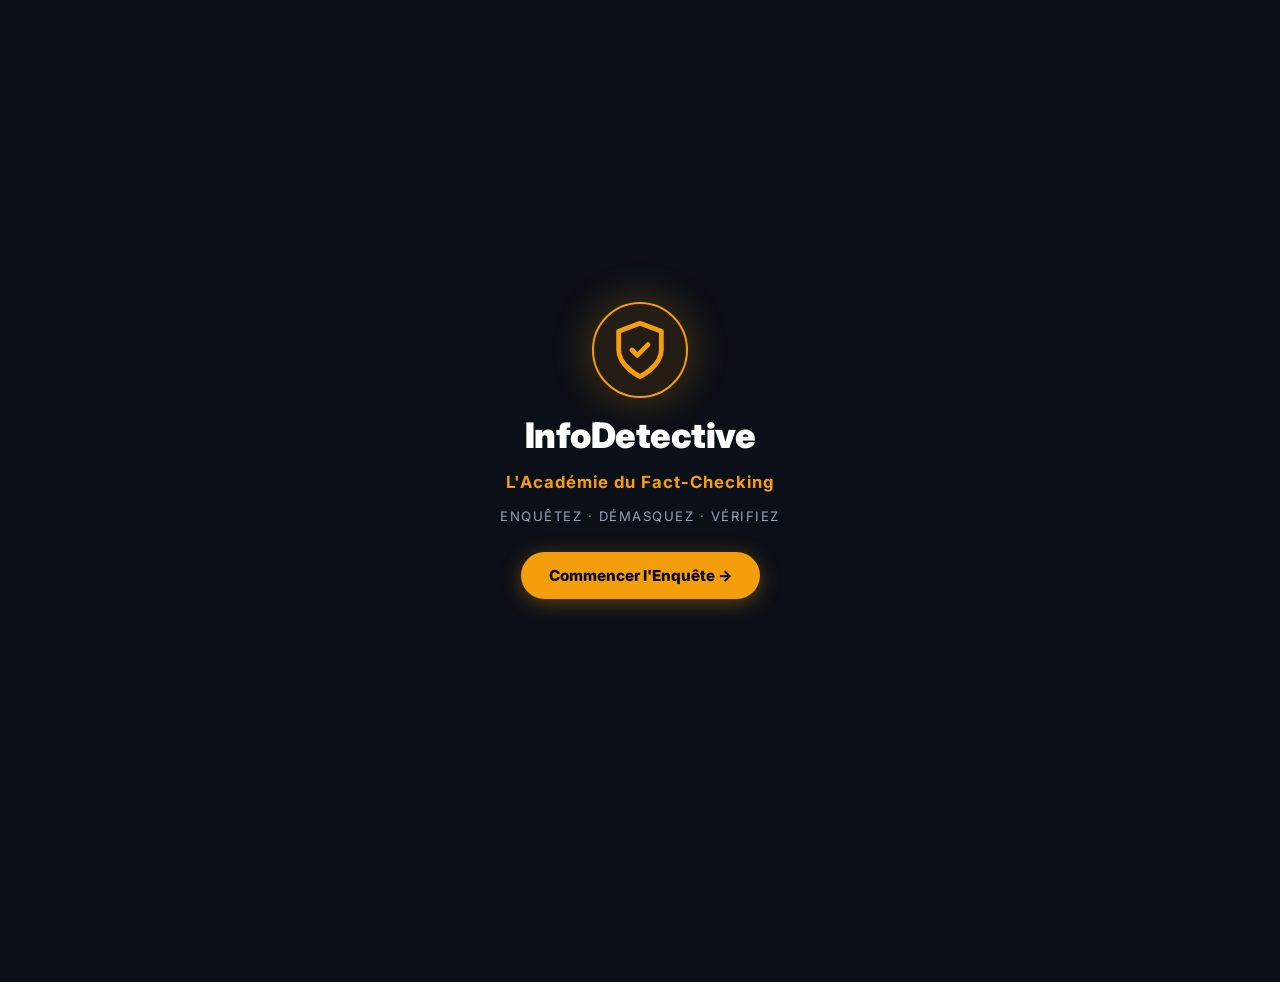
==== app/static/index.html @ 5a54a262 "Add interactive evidence attachment card in witness chat bubble with high-res fullscreen lightbox in" ====
<!DOCTYPE html>
<html lang="fr">
<head>
    <meta charset="UTF-8">
    <meta name="viewport" content="width=device-width, initial-scale=1.0, maximum-scale=1.0, user-scalable=no">
    <title>InfoDetective — Dix enquêtes sur la désinformation</title>
    <meta name="description" content="Un jeu d'enquête pour apprendre à démasquer la désinformation.">
    <link rel="preconnect" href="https://fonts.googleapis.com">
    <link rel="preconnect" href="https://fonts.gstatic.com" crossorigin>
    <link href="https://fonts.googleapis.com/css2?family=Inter:wght@300;400;500;600;700;800&display=swap" rel="stylesheet">
    <link rel="stylesheet" href="css/style.css?v=20260815_v15">
    <meta name="theme-color" content="#0B0F17">
</head>
<body>
<!-- SPLASH SCREEN INTRO ANIMATION -->
<div id="splash-screen" class="splash-screen-overlay">
    <div class="splash-content">
        <div class="splash-badge-glow">
            <svg xmlns="http://www.w3.org/2000/svg" width="64" height="64" viewBox="0 0 24 24" fill="none" stroke="#F59E0B" stroke-width="1.8" stroke-linecap="round" stroke-linejoin="round" class="splash-badge-icon"><path d="M12 22s8-4 8-10V5l-8-3-8 3v7c0 6 8 10 8 10z"></path><path d="m9 12 2 2 4-4"></path></svg>
        </div>
        <h1 class="splash-title">InfoDetective</h1>
        <p class="splash-subtitle">L'Académie du Fact-Checking</p>
        <div class="splash-tagline">Enquêtez · Démasquez · Vérifiez</div>
        <button id="btn-skip-splash" class="splash-start-btn">Commencer l'Enquête →</button>
    </div>
</div>

<div id="app">

    <!-- GLOBAL HEADER -->
    <header class="app-header" id="main-header">
        <div class="header-inner-container">
            <div class="header-brand" id="brand-home-link">
                <span class="shield-icon">
                    <svg xmlns="http://www.w3.org/2000/svg" width="22" height="22" viewBox="0 0 24 24" fill="none" stroke="#E8A33D" stroke-width="2" stroke-linecap="round" stroke-linejoin="round"><path d="M12 22s8-4 8-10V5l-8-3-8 3v7c0 6 8 10 8 10z"></path><path d="m9 12 2 2 4-4"></path></svg>
                </span>
                <span class="brand-title">InfoDetective</span>
            </div>

            <!-- DESKTOP TOP NAVIGATION TABS -->
            <nav class="desktop-header-nav" id="desktop-nav">
                <button class="desktop-nav-link active" data-tab="home" id="desk-nav-home">
                    <svg xmlns="http://www.w3.org/2000/svg" width="18" height="18" viewBox="0 0 24 24" fill="none" stroke="currentColor" stroke-width="2" stroke-linecap="round" stroke-linejoin="round"><circle cx="11" cy="11" r="8"></circle><line x1="21" y1="21" x2="16.65" y2="16.65"></line></svg>
                    <span data-i18n="nav-investigations">Enquêtes</span>
                </button>
                <button class="desktop-nav-link" data-tab="trophies" id="desk-nav-trophies">
                    <svg xmlns="http://www.w3.org/2000/svg" width="18" height="18" viewBox="0 0 24 24" fill="none" stroke="currentColor" stroke-width="2" stroke-linecap="round" stroke-linejoin="round"><circle cx="12" cy="8" r="7"></circle><polyline points="8.21 13.89 7 23 12 20 17 23 15.79 13.88"></polyline></svg>
                    <span data-i18n="nav-trophies">Trophées</span>
                </button>
                <button class="desktop-nav-link" data-tab="profile" id="desk-nav-profile">
                    <svg xmlns="http://www.w3.org/2000/svg" width="18" height="18" viewBox="0 0 24 24" fill="none" stroke="currentColor" stroke-width="2" stroke-linecap="round" stroke-linejoin="round"><path d="M20 21v-2a4 4 0 0 0-4-4H8a4 4 0 0 0-4 4v2"></path><circle cx="12" cy="7" r="4"></circle></svg>
                    <span data-i18n="nav-profile">Profil</span>
                </button>
            </nav>

            <div class="header-right-group" style="display:flex; align-items:center; gap:12px;">
                <!-- GLOBAL LANGUAGE TOGGLE BUTTON -->
                <button id="btn-lang-toggle-header" class="lang-pill-btn-header" title="Changer la langue / Switch language">
                    <span id="header-lang-flag">🇫🇷</span>
                    <span id="header-lang-label">FR</span>
                </button>

                <div class="header-stats">
                    <span class="dossiers-counter"><span id="case-completed-count">0</span>/10 <span data-i18n="header-dossiers-label">DOSSIERS</span></span>
                    <span class="badge-pill" id="header-badge-pill">
                        <svg xmlns="http://www.w3.org/2000/svg" width="15" height="15" viewBox="0 0 24 24" fill="none" stroke="currentColor" stroke-width="2" stroke-linecap="round" stroke-linejoin="round"><circle cx="12" cy="8" r="7"></circle><polyline points="8.21 13.89 7 23 12 20 17 23 15.79 13.88"></polyline></svg>
                        <span id="badge-count">0</span>
                    </span>
                </div>
            </div>
        </div>
    </header>

    <!-- SCREEN 1: ACCUEIL (ENQUÊTES) -->
    <section id="screen-home" class="screen active">
        <div class="home-container">
            <!-- Hero Title -->
            <div class="hero-section">
                <h1 class="hero-title" data-i18n="hero-title">
                    On ne vous dira pas si c'est vrai.<br>
                    <span class="hero-title-muted">Vous allez le découvrir vous-même.</span>
                </h1>
                <p class="hero-subtitle" data-i18n="hero-subtitle">
                    Dix affaires inspirées de mécanismes réels de désinformation. Interrogez le témoin, analysez les indices et démasquez les pièges.
                </p>
            </div>

            <!-- Section 1: DOSSIER EN COURS -->
            <div class="dossier-section-label" data-i18n="label-current-case">DOSSIER EN COURS</div>
            <div id="active-case-container"></div>

            <!-- Section 2: DOSSIERS SUIVANTS -->
            <div class="dossier-section-label collapsible-label">
                <span><svg xmlns="http://www.w3.org/2000/svg" width="12" height="12" viewBox="0 0 24 24" fill="none" stroke="currentColor" stroke-width="2" stroke-linecap="round" stroke-linejoin="round" style="margin-right:6px;"><polyline points="6 9 12 15 18 9"></polyline></svg> <span data-i18n="label-next-cases">DOSSIERS SUIVANTS</span></span>
            </div>
            <div class="dossiers-scroll-wrapper">
                <div id="locked-cases-container" class="locked-cases-list"></div>
            </div>
        </div>
    </section>

    <!-- SCREEN 2: BRIEF -->
    <section id="screen-brief" class="screen">
        <div class="screen-nav-bar">
            <button class="btn-back" id="brief-back">
                <svg xmlns="http://www.w3.org/2000/svg" width="18" height="18" viewBox="0 0 24 24" fill="none" stroke="currentColor" stroke-width="2" stroke-linecap="round" stroke-linejoin="round"><line x1="19" y1="12" x2="5" y2="12"></line><polyline points="12 19 5 12 12 5"></polyline></svg>
                <span data-i18n="btn-dossiers">Dossiers</span>
            </button>
        </div>
        <main class="brief-container">
            <div class="brief-category-badge" id="brief-category-badge">DOSSIER 01 · DÉBUTANT</div>
            <h1 class="brief-main-title" id="brief-title"></h1>

            <!-- Situation Card -->
            <div class="brief-card">
                <div class="brief-card-header">
                    <svg xmlns="http://www.w3.org/2000/svg" width="16" height="16" viewBox="0 0 24 24" fill="none" stroke="currentColor" stroke-width="2" stroke-linecap="round" stroke-linejoin="round"><path d="M14 2H6a2 2 0 0 0-2 2v16a2 2 0 0 0 2 2h12a2 2 0 0 0 2-2V8z"></path><polyline points="14 2 14 8 20 8"></polyline><line x1="16" y1="13" x2="8" y2="13"></line><line x1="16" y1="17" x2="8" y2="17"></line><polyline points="10 9 9 9 8 9"></polyline></svg>
                    <span data-i18n="brief-situation-label">SITUATION</span>
                </div>
                <div class="brief-narrative-body" id="brief-narrative"></div>
            </div>

            <!-- Witness Card -->
            <div class="brief-card witness-card">
                <div class="brief-card-header">
                    <svg xmlns="http://www.w3.org/2000/svg" width="16" height="16" viewBox="0 0 24 24" fill="none" stroke="currentColor" stroke-width="2" stroke-linecap="round" stroke-linejoin="round"><path d="M20 21v-2a4 4 0 0 0-4-4H8a4 4 0 0 0-4 4v2"></path><circle cx="12" cy="7" r="4"></circle></svg>
                    <span data-i18n="brief-witness-label">TÉMOIN</span>
                </div>
                <div class="witness-card-body">
                    <img class="witness-card-avatar" id="brief-witness-avatar-img" src="" alt="Witness">
                    <div class="witness-card-info">
                        <h3 class="witness-card-name" id="brief-witness-name"></h3>
                        <p class="witness-card-role" id="brief-witness-role"></p>
                    </div>
                </div>
            </div>

            <!-- Warning Card -->
            <div class="brief-card warning-card">
                <div class="warning-icon">
                    <svg xmlns="http://www.w3.org/2000/svg" width="18" height="18" viewBox="0 0 24 24" fill="none" stroke="#E8A33D" stroke-width="2" stroke-linecap="round" stroke-linejoin="round"><path d="m21.73 18-8-14a2 2 0 0 0-3.48 0l-8 14A2 2 0 0 0 4 21h16a2 2 0 0 0 1.73-3Z"></path><line x1="12" y1="9" x2="12" y2="13"></line><line x1="12" y1="17" x2="12.01" y2="17"></line></svg>
                </div>
                <p class="warning-text" id="brief-warning-text" data-i18n="brief-warning-text">
                    Le témoin s'exprime selon ses propres convictions. Posez vos questions, examinez les indices et rendez votre verdict en identifiant la technique de manipulation présente.
                </p>
            </div>

            <!-- Bottom CTA Button -->
            <button class="btn-golden-primary" id="btn-start-investigation">
                <span data-i18n="btn-start-investigation">Ouvrir l'enquête</span>
                <svg xmlns="http://www.w3.org/2000/svg" width="18" height="18" viewBox="0 0 24 24" fill="none" stroke="currentColor" stroke-width="2" stroke-linecap="round" stroke-linejoin="round"><line x1="5" y1="12" x2="19" y2="12"></line><polyline points="12 5 19 12 12 19"></polyline></svg>
            </button>
        </main>
    </section>

    <!-- SCREEN 3: CHAT (COMIC NOVEL HYBRID STYLE) -->
    <section id="screen-chat" class="screen">
        <!-- Chat Header Bar -->
        <header class="chat-header-bar">
            <button class="btn-back" id="chat-back">
                <svg xmlns="http://www.w3.org/2000/svg" width="18" height="18" viewBox="0 0 24 24" fill="none" stroke="currentColor" stroke-width="2" stroke-linecap="round" stroke-linejoin="round"><line x1="19" y1="12" x2="5" y2="12"></line><polyline points="12 19 5 12 12 5"></polyline></svg>
                <span data-i18n="btn-brief-back">Brief</span>
            </button>
            <div class="chat-header-title-clean" id="chat-witness-name">Témoin</div>
            <button class="btn-evidence-badge-top" id="btn-open-evidence-top">
                <span data-i18n="chat-evidence-btn">Preuves</span>
                <span class="evidence-count-chip" id="chat-evidence-count">0</span>
            </button>
        </header>

        <!-- Comic Stage -->
        <main class="comic-chat-container">
            <!-- Large Speech Bubble -->
            <div class="comic-bubble-wrapper">
                <div class="comic-speech-bubble">
                    <p id="comic-bubble-text" data-i18n="chat-loading">Chargement de l'interrogatoire...</p>
                    <div id="comic-attachment-container" class="comic-attachment-container" style="display:none;"></div>
                </div>
                <div class="comic-bubble-pointer"></div>
            </div>

            <!-- Centered Character Portrait Stage -->
            <div class="comic-portrait-stage">
                <img id="comic-witness-img" src="assets/witnesses/serge.webp" alt="Witness Portrait" class="comic-witness-img" />
                <div class="comic-ground-platform"></div>
            </div>

            <!-- Clue Tracker & In-Character Hint Trigger -->
            <div class="chat-clue-tracker" id="chat-clue-tracker">
                <div class="clue-tracker-label">
                    <svg xmlns="http://www.w3.org/2000/svg" width="15" height="15" viewBox="0 0 24 24" fill="none" stroke="currentColor" stroke-width="2" stroke-linecap="round" stroke-linejoin="round"><circle cx="11" cy="11" r="8"></circle><line x1="21" y1="21" x2="16.65" y2="16.65"></line></svg>
                    <span id="chat-clue-text" data-i18n="chat-clue-instruction">Posez vos questions pour trouver les indices</span>
                </div>
                <button class="btn-hint-pill" id="btn-request-hint" title="Obtenir une orientation du témoin">
                    <span>💡</span>
                    <span data-i18n="btn-hint-label">Piste</span>
                </button>
            </div>

            <!-- Sticky Golden Verdict Trigger CTA -->
            <div class="verdict-cta-wrapper">
                <button class="btn-golden-primary btn-verdict-cta" id="btn-go-evidence-from-chat">
                    <svg xmlns="http://www.w3.org/2000/svg" width="18" height="18" viewBox="0 0 24 24" fill="none" stroke="currentColor" stroke-width="2" stroke-linecap="round" stroke-linejoin="round"><path d="M21 2l-2 2m-7.61 7.61a5.5 5.5 0 1 1-7.778 7.778 5.5 5.5 0 0 1 7.777-7.777zm0 0L15.5 7.5m0 0l3 3L22 7l-3-3m-3.5 3.5L19 4"></path></svg>
                    <span data-i18n="btn-go-evidence-chat">Voir les preuves et rendre le verdict</span>
                </button>
            </div>
        </main>

        <!-- Bottom Input Bar -->
        <footer class="chat-input-bar">
            <div class="input-pill-container">
                <input type="text" id="chat-input" placeholder="Tapez votre question au témoin..." autocomplete="off">
                <button class="btn-send-pill" id="btn-send">
                    <svg xmlns="http://www.w3.org/2000/svg" width="16" height="16" viewBox="0 0 24 24" fill="none" stroke="currentColor" stroke-width="2" stroke-linecap="round" stroke-linejoin="round"><line x1="22" y1="2" x2="11" y2="13"></line><polygon points="22 2 15 22 11 13 2 9 22 2"></polygon></svg>
                    <span data-i18n="btn-send">Envoyer</span>
                </button>
            </div>
        </footer>
    </section>

    <!-- Floating Evidence Discovery Toast -->
    <div id="evidence-toast" class="evidence-toast">
        <svg xmlns="http://www.w3.org/2000/svg" width="18" height="18" viewBox="0 0 24 24" fill="none" stroke="currentColor" stroke-width="2" stroke-linecap="round" stroke-linejoin="round"><path d="M22 11.08V12a10 10 0 1 1-5.93-9.14"></path><polyline points="22 4 12 14.01 9 11.01"></polyline></svg>
        <span id="evidence-toast-text">+1 Preuve découverte</span>
    </div>

    <!-- SCREEN 4: PREUVES -->
    <section id="screen-evidence" class="screen">
        <div class="screen-nav-bar">
            <button class="btn-back" id="evidence-back">
                <svg xmlns="http://www.w3.org/2000/svg" width="18" height="18" viewBox="0 0 24 24" fill="none" stroke="currentColor" stroke-width="2" stroke-linecap="round" stroke-linejoin="round"><line x1="19" y1="12" x2="5" y2="12"></line><polyline points="12 19 5 12 12 5"></polyline></svg>
                <span data-i18n="btn-interrogation">Interrogatoire</span>
            </button>
            <span class="screen-nav-title" data-i18n="evidence-title">CARNET DE PREUVES</span>
        </div>
        <main class="evidence-container">
            <div class="evidence-summary-bar">
                <span class="evidence-icon-svg">
                    <svg xmlns="http://www.w3.org/2000/svg" width="16" height="16" viewBox="0 0 24 24" fill="none" stroke="#E8A33D" stroke-width="2" stroke-linecap="round" stroke-linejoin="round"><path d="M14 2H6a2 2 0 0 0-2 2v16a2 2 0 0 0 2 2h12a2 2 0 0 0 2-2V8z"></path><polyline points="14 2 14 8 20 8"></polyline><line x1="16" y1="13" x2="8" y2="13"></line><line x1="16" y1="17" x2="8" y2="17"></line></svg>
                </span>
                <span><strong id="evidence-found-count">0</strong> <span data-i18n="evidence-collected-suffix">preuve(s) collectée(s)</span></span>
            </div>
            <div class="evidence-grid" id="evidence-grid"></div>
            <div class="evidence-footer-actions">
                <button class="btn-outline-navy" id="btn-back-to-chat" data-i18n="btn-back-to-chat">← Continuer l'interrogatoire</button>
                <button class="btn-golden-primary" id="btn-go-verdict" data-i18n="btn-go-verdict">Rendre mon verdict</button>
            </div>
        </main>
    </section>

    <!-- EVIDENCE MODAL -->
    <div id="evidence-modal" class="modal" hidden>
        <div class="modal-backdrop" id="modal-backdrop"></div>
        <div class="modal-content">
            <button class="modal-close" id="modal-close">&times;</button>
            <div class="evidence-detail">
                <div class="evidence-detail-type" id="modal-evidence-type"></div>
                <h3 id="modal-evidence-title"></h3>
                <div id="modal-evidence-image"></div>
                <p id="modal-evidence-description"></p>
            </div>
        </div>
    </div>

    <!-- SCREEN 5: VERDICT -->
    <section id="screen-verdict" class="screen">
        <div class="screen-nav-bar">
            <button class="btn-back" id="verdict-back">
                <svg xmlns="http://www.w3.org/2000/svg" width="18" height="18" viewBox="0 0 24 24" fill="none" stroke="currentColor" stroke-width="2" stroke-linecap="round" stroke-linejoin="round"><line x1="19" y1="12" x2="5" y2="12"></line><polyline points="12 19 5 12 12 5"></polyline></svg>
                <span data-i18n="btn-evidence">Preuves</span>
            </button>
            <span class="screen-nav-title" data-i18n="verdict-heading">VERDICT</span>
        </div>
        <main class="verdict-container">
            <div class="verdict-header-block">
                <h1 class="verdict-heading" data-i18n="verdict-heading">Verdict</h1>
                <p class="verdict-subheading" data-i18n="verdict-subheading">
                    Sélectionnez les techniques de manipulation réellement présentes dans ce dossier. Une accusation infondée coûte des points.
                </p>
            </div>
            <div class="techniques-pill-grid" id="techniques-list"></div>
            <div class="verdict-bottom-actions">
                <button class="btn-outline-navy" id="btn-back-to-evidence-from-verdict" data-i18n="btn-review-evidence">Revoir les preuves</button>
                <button class="btn-golden-primary" id="btn-submit-verdict" data-i18n="btn-submit-verdict">Valider</button>
            </div>
        </main>
    </section>

    <!-- SCREEN 6: RÉSULTAT -->
    <section id="screen-result" class="screen">
        <main class="result-container">
            <div class="result-score-circle-wrapper">
                <div class="result-score-circle" id="score-circle">
                    <span class="score-number" id="score-value">100</span>
                    <span class="score-percent">%</span>
                </div>
                <div class="result-stars" id="score-stars"></div>
                <h2 class="result-score-title" id="score-title">Enquête parfaite !</h2>
                <div class="result-status-banner" id="result-status-banner"></div>
            </div>
            
            <!-- SECTION BILAN DÉTAILLÉ : BIEN FAIT / À AMÉLIORER -->
            <div class="result-analysis-grid">
                <!-- Ce que vous avez bien fait -->
                <div class="analysis-card analysis-good">
                    <div class="analysis-card-header">
                        <div class="analysis-icon-box good-icon-box">
                            <svg xmlns="http://www.w3.org/2000/svg" width="18" height="18" viewBox="0 0 24 24" fill="none" stroke="currentColor" stroke-width="3" stroke-linecap="round" stroke-linejoin="round"><polyline points="20 6 9 17 4 12"></polyline></svg>
                        </div>
                        <h3 class="analysis-title" data-i18n="result-good-title">Ce que vous avez bien fait</h3>
                    </div>
                    <div class="analysis-card-body" id="result-good-list"></div>
                </div>

                <!-- Ce qu'il faut améliorer -->
                <div class="analysis-card analysis-improve">
                    <div class="analysis-card-header">
                        <div class="analysis-icon-box improve-icon-box">
                            <svg xmlns="http://www.w3.org/2000/svg" width="18" height="18" viewBox="0 0 24 24" fill="none" stroke="currentColor" stroke-width="2.5" stroke-linecap="round" stroke-linejoin="round"><circle cx="12" cy="12" r="10"></circle><line x1="12" y1="8" x2="12" y2="12"></line><line x1="12" y1="16" x2="12.01" y2="16"></line></svg>
                        </div>
                        <h3 class="analysis-title" data-i18n="result-improve-title">Ce qu'il faut améliorer</h3>
                    </div>
                    <div class="analysis-card-body" id="result-improve-list"></div>
                </div>
            </div>

            <div class="result-debrief-card" id="result-lesson">
                <h3 class="debrief-card-title" data-i18n="lesson-header-title">Ce que cette enquête nous apprend</h3>
                <p class="debrief-card-text" id="lesson-text"></p>
            </div>

            <div class="result-badge-unlocked" id="result-badge" hidden>
                <div class="badge-icon-box" id="result-badge-icon"></div>
                <span class="badge-unlocked-title" id="result-badge-name"></span>
            </div>

            <div class="result-actions-bar" id="result-actions-bar">
                <button class="btn-golden-primary" id="btn-next-case">Dossier suivant →</button>
                <button class="btn-retry-primary" id="btn-retry-case">🔄 Réessayer l'enquête</button>
                <button class="btn-outline-navy" id="btn-result-home">Retour aux dossiers</button>
            </div>
        </main>
    </section>

    <!-- SCREEN 7: TROPHÉES & STATS -->
    <section id="screen-trophies" class="screen">
        <div class="trophies-container">
            <div class="trophies-header">
                <h1 class="trophies-title">Trophées & Distinctions</h1>
                <p class="trophies-subtitle">Collectionnez vos insignes de détective au fil des affaires résolues.</p>
            </div>

            <!-- Stats Overview Card -->
            <div class="stats-overview-card">
                <div class="stat-item">
                    <span class="stat-val" id="stat-solved-count">0/10</span>
                    <span class="stat-lbl">Affaires Résolues</span>
                </div>
                <div class="stat-divider"></div>
                <div class="stat-item">
                    <span class="stat-val" id="stat-precision-score">0%</span>
                    <span class="stat-lbl">Précision Moyenne</span>
                </div>
                <div class="stat-divider"></div>
                <div class="stat-item">
                    <span class="stat-val" id="stat-badges-unlocked">0</span>
                    <span class="stat-lbl">Badges Débloqués</span>
                </div>
            </div>

            <!-- Badges Gallery Grid -->
            <div class="section-badge-grid-title">VOS BADGES DE DÉTECTIVE</div>
            <div class="badges-gallery-grid" id="badges-gallery-container">
                <div class="badge-card locked">
                    <div class="badge-card-icon">🔍</div>
                    <div class="badge-card-name">Vérificateur de Sources</div>
                    <div class="badge-card-desc">Résolvez le Dossier #1 avec au moins 2 étoiles</div>
                </div>
                <div class="badge-card locked">
                    <div class="badge-card-icon">⚡</div>
                    <div class="badge-card-name">Démasqueur de Buzz</div>
                    <div class="badge-card-desc">Résolvez le Dossier #2 avec au moins 2 étoiles</div>
                </div>
                <div class="badge-card locked">
                    <div class="badge-card-icon">🛡️</div>
                    <div class="badge-card-name">Chasseur d'Arnaques</div>
                    <div class="badge-card-desc">Résolvez le Dossier #3 avec au moins 2 étoiles</div>
                </div>
                <div class="badge-card locked">
                    <div class="badge-card-icon">🎓</div>
                    <div class="badge-card-name">Détective d'Élite</div>
                    <div class="badge-card-desc">Terminez les 10 dossiers d'enquête</div>
                </div>
            </div>
        </div>
    </section>

    <!-- SCREEN 8: PROFIL & PARAMÈTRES IA -->
    <section id="screen-profile" class="screen">
        <div class="profile-container">
            <div class="profile-header">
                <h1 class="profile-title">Profil & Paramètres</h1>
                <p class="profile-subtitle">Personnalisez votre profil et configurez l'intelligence artificielle.</p>
            </div>

            <!-- Profile Name Card -->
            <div class="profile-card">
                <h3 class="profile-card-title">Identité du Détective</h3>
                <div class="profile-name-edit-group">
                    <input type="text" id="profile-name-input" placeholder="Votre nom de détective..." autocomplete="off">
                    <button id="btn-save-profile-name" class="btn-golden-sm">Enregistrer</button>
                </div>
                <div class="profile-name-saved-msg" id="profile-name-msg" hidden>✓ Pseudo enregistré</div>
            </div>

            <!-- Preferences Card -->
            <div class="profile-card">
                <h3 class="profile-card-title">Préférences de Jeu</h3>
                <div class="preference-row">
                    <span>Langue de l'interface</span>
                    <button id="btn-lang-toggle-profile" class="lang-pill-btn">Français (FR)</button>
                </div>
            </div>
        </div>
    </section>

</div><!-- #app -->

<!-- MOBILE GAME BOTTOM NAVIGATION BAR -->
<nav class="bottom-nav-bar" id="bottom-nav">
    <button class="nav-tab active" data-tab="home" id="tab-nav-home">
        <svg xmlns="http://www.w3.org/2000/svg" width="20" height="20" viewBox="0 0 24 24" fill="none" stroke="currentColor" stroke-width="2" stroke-linecap="round" stroke-linejoin="round"><circle cx="11" cy="11" r="8"></circle><line x1="21" y1="21" x2="16.65" y2="16.65"></line></svg>
        <span data-i18n="nav-investigations">Enquêtes</span>
    </button>
    <button class="nav-tab" data-tab="trophies" id="tab-nav-trophies">
        <svg xmlns="http://www.w3.org/2000/svg" width="20" height="20" viewBox="0 0 24 24" fill="none" stroke="currentColor" stroke-width="2" stroke-linecap="round" stroke-linejoin="round"><circle cx="12" cy="8" r="7"></circle><polyline points="8.21 13.89 7 23 12 20 17 23 15.79 13.88"></polyline></svg>
        <span data-i18n="nav-trophies">Trophées</span>
    </button>
    <button class="nav-tab" data-tab="profile" id="tab-nav-profile">
        <svg xmlns="http://www.w3.org/2000/svg" width="20" height="20" viewBox="0 0 24 24" fill="none" stroke="currentColor" stroke-width="2" stroke-linecap="round" stroke-linejoin="round"><path d="M20 21v-2a4 4 0 0 0-4-4H8a4 4 0 0 0-4 4v2"></path><circle cx="12" cy="7" r="4"></circle></svg>
        <span data-i18n="nav-profile">Profil</span>
    </button>
</nav>

<!-- Lightbox Zoom Modal for Chat Visual Evidence -->
<div id="image-lightbox-modal" class="modal" hidden>
    <div class="modal-backdrop" id="lightbox-backdrop"></div>
    <div class="lightbox-modal-content">
        <button class="modal-close" id="lightbox-close">&times;</button>
        <div class="lightbox-header">
            <h3 id="lightbox-title" class="lightbox-title" data-i18n="lightbox-title-default">Pièce à conviction</h3>
            <span class="lightbox-hint" data-i18n="lightbox-hint">🔍 Défilez ou zoomez pour inspecter chaque détail de la capture</span>
        </div>
        <div class="lightbox-img-wrapper" id="lightbox-img-wrapper">
            <img id="lightbox-img" src="" alt="Pièce à conviction" />
        </div>
    </div>
</div>

<script src="js/api.js?v=20260815_v12"></script>
<script src="js/translations.js?v=20260815_v12"></script>
<script src="js/data.js?v=20260815_v12"></script>
<script src="js/data2.js?v=20260815_v12"></script>
<script src="js/progress.js?v=20260815_v12"></script>
<script src="js/evidence.js?v=20260815_v12"></script>
<script src="js/chat.js?v=20260815_v12"></script>
<script src="js/verdict.js?v=20260815_v12"></script>
<script src="js/app.js?v=20260815_v12"></script>
</body>
</html>
---- app/static/css/style.css ----
/* ============================================
   InfoDetective — Design System
   Theme: "Dark Minimal Cyber Detective & Comic BD Hybrid"
   Reference: https://critical-thinking-quest.lovable.app/
   ============================================ */

/* --- CSS Variables --- */
:root {
    --bg-page: #0B0F17;
    --bg-card: #151E2E;
    --bg-card-hover: #1A263B;
    --bg-input: #121927;
    --border-color: #1E293B;
    --border-light: rgba(255,255,255,0.08);
    
    --accent-amber: #F59E0B;
    --accent-gold: #E8A33D;
    --accent-hover: #FBBF24;
    --accent-glow: rgba(245,158,11,0.2);
    
    --text-main: #FFFFFF;
    --text-muted: #94A3B8;
    --text-dim: #64748B;
    
    --success-green: #10B981;
    --success-bg: rgba(16,185,129,0.1);
    
    --font-family: 'Inter', -apple-system, BlinkMacSystemFont, 'Segoe UI', Roboto, sans-serif;
    --radius-sm: 8px;
    --radius-md: 12px;
    --radius-lg: 16px;
    --radius-pill: 9999px;
    --transition: 0.25s cubic-bezier(0.4, 0, 0.2, 1);
}

/* --- Reset & Core Layout --- */
*, *::before, *::after { box-sizing: border-box; margin: 0; padding: 0; }
html, body {
    width: 100%;
    min-height: 100%;
    background-color: var(--bg-page);
    color: var(--text-main);
    font-family: var(--font-family);
    -webkit-font-smoothing: antialiased;
    overflow-x: hidden;
    overflow-y: auto;
}

button { font-family: inherit; cursor: pointer; border: none; background: none; color: inherit; }
input { font-family: inherit; border: none; outline: none; }
img { max-width: 100%; display: block; }

#app {
    width: 100%;
    max-width: 100%;
    min-height: 100vh;
    margin: 0 auto;
    position: relative;
    background-color: var(--bg-page);
    display: flex;
    flex-direction: column;
}

/* Background Subtle Mesh Grid */
#app::before {
    content: '';
    position: absolute;
    inset: 0;
    background-image: linear-gradient(to right, rgba(255,255,255,0.02) 1px, transparent 1px),
                      linear-gradient(to bottom, rgba(255,255,255,0.02) 1px, transparent 1px);
    background-size: 32px 32px;
    pointer-events: none;
    z-index: 0;
}

/* --- Screens --- */
.screen {
    display: none;
    flex-direction: column;
    width: 100%;
    min-height: calc(100vh - 70px);
    background: var(--bg-page);
    z-index: 1;
    overflow-y: visible;
    padding-bottom: 90px;
}
.screen.active {
    display: flex;
    animation: fadeIn 0.25s ease;
}
@keyframes fadeIn {
    from { opacity: 0; transform: translateY(6px); }
    to { opacity: 1; transform: translateY(0); }
}

/* --- Global App Header --- */
.app-header {
    width: 100%;
    position: sticky;
    top: 0;
    z-index: 50;
    background: rgba(11, 15, 23, 0.95);
    backdrop-filter: blur(12px);
    border-bottom: 1px solid var(--border-color);
}
.header-inner-container {
    max-width: 1280px;
    margin: 0 auto;
    width: 100%;
    padding: 14px 20px;
    display: flex;
    align-items: center;
    justify-content: space-between;
}
.desktop-header-nav {
    display: none;
}
.header-brand {
    display: flex;
    align-items: center;
    gap: 8px;
    cursor: pointer;
}
.brand-title {
    font-size: 1.05rem;
    font-weight: 700;
    color: var(--text-main);
    letter-spacing: -0.2px;
}
.header-stats {
    display: flex;
    align-items: center;
    gap: 12px;
    font-size: 0.75rem;
    font-weight: 600;
    color: var(--text-muted);
}
.dossiers-counter {
    letter-spacing: 0.5px;
}
.badge-pill {
    display: flex;
    align-items: center;
    gap: 4px;
    color: var(--text-muted);
}
.lang-pill-btn-header {
    background: rgba(15, 23, 42, 0.85);
    border: 1px solid var(--border-color);
    color: var(--accent-amber);
    display: flex;
    align-items: center;
    gap: 6px;
    padding: 6px 12px;
    border-radius: var(--radius-pill);
    font-size: 0.78rem;
    font-weight: 700;
    cursor: pointer;
    transition: all var(--transition);
}
.lang-pill-btn-header:hover {
    background: rgba(245, 158, 11, 0.15);
    border-color: var(--accent-amber);
    transform: translateY(-1px);
}
.lang-pill {
    background: var(--bg-card);
    border: 1px solid var(--border-color);
    padding: 2px 8px;
    border-radius: var(--radius-pill);
    font-size: 0.7rem;
    font-weight: 700;
    color: var(--text-muted);
}

/* --- Homepage Layout --- */
.home-container {
    padding: 76px 20px 40px;
    display: flex;
    flex-direction: column;
    gap: 20px;
}
.hero-section {
    display: flex;
    flex-direction: column;
    gap: 12px;
}
.hero-title {
    font-size: 1.65rem;
    font-weight: 800;
    line-height: 1.25;
    color: var(--text-main);
}
.hero-title-muted {
    color: var(--text-muted);
    font-weight: 700;
}
.hero-subtitle {
    font-size: 0.88rem;
    line-height: 1.6;
    color: var(--text-muted);
}

/* Player Detective Profile Bar */
.player-profile-bar {
    background: var(--bg-card);
    border: 1px solid var(--border-color);
    border-radius: var(--radius-lg);
    padding: 12px 16px;
    display: flex;
    align-items: center;
    justify-content: space-between;
    gap: 12px;
}
.player-greeting {
    font-size: 0.85rem;
    font-weight: 700;
    color: var(--accent-gold);
}
.player-input-group {
    display: flex;
    gap: 6px;
    align-items: center;
}
.player-input-group input {
    background: var(--bg-page);
    border: 1px solid var(--border-color);
    color: var(--text-main);
    padding: 6px 12px;
    border-radius: var(--radius-sm);
    font-size: 0.8rem;
    width: 140px;
}
.btn-save-name {
    background: var(--accent-amber);
    color: #000;
    font-weight: 700;
    padding: 6px 10px;
    border-radius: var(--radius-sm);
    font-size: 0.75rem;
}

.dossier-section-label {
    font-size: 0.7rem;
    font-weight: 700;
    letter-spacing: 2px;
    color: var(--text-dim);
    text-transform: uppercase;
    margin-top: 8px;
}

/* Active Dossier Card (DOSSIER EN COURS) */
.active-dossier-card {
    background: var(--bg-card);
    border: 1px solid var(--accent-amber);
    border-radius: var(--radius-lg);
    padding: 18px;
    display: flex;
    flex-direction: column;
    gap: 14px;
    box-shadow: 0 0 20px rgba(245,158,11,0.12);
    position: relative;
    cursor: pointer;
    transition: transform var(--transition);
    overflow: hidden;
    box-sizing: border-box;
    width: 100%;
}
.active-dossier-card:hover {
    transform: translateY(-2px);
}
.dossier-card-top {
    display: flex;
    gap: 14px;
    align-items: center;
    width: 100%;
}
.dossier-card-avatar {
    width: 64px;
    height: 64px;
    max-width: 64px;
    max-height: 64px;
    border-radius: var(--radius-md);
    object-fit: contain !important;
    object-position: top center !important;
    flex-shrink: 0;
    background: rgba(15,23,42,0.6);
}
.dossier-card-details {
    display: flex;
    flex-direction: column;
    gap: 4px;
    flex: 1;
    min-width: 0;
}
.dossier-badge-row {
    font-size: 0.65rem;
    font-weight: 700;
    letter-spacing: 1.5px;
    color: var(--text-muted);
    text-transform: uppercase;
}
.dossier-card-title {
    font-size: 1.05rem;
    font-weight: 700;
    color: var(--text-main);
    line-height: 1.3;
    word-break: break-word;
}
.dossier-card-preview {
    font-size: 0.8rem;
    color: var(--text-muted);
    line-height: 1.4;
}
.dossier-card-cta {
    display: flex;
    align-items: center;
    gap: 6px;
    color: var(--accent-amber);
    font-size: 0.85rem;
    font-weight: 700;
    margin-top: 4px;
}

/* Locked Dossiers List — High Definition Crisp Typography */
.locked-cases-list {
    display: flex;
    flex-direction: column;
    gap: 10px;
}
.locked-dossier-card {
    background: rgba(15, 23, 42, 0.6);
    border: 1px solid rgba(255, 255, 255, 0.08);
    border-radius: var(--radius-lg);
    padding: 14px 18px;
    display: flex;
    align-items: center;
    justify-content: space-between;
    opacity: 0.7;
    cursor: not-allowed;
    user-select: none;
}
.locked-dossier-info {
    display: flex;
    flex-direction: column;
    gap: 2px;
}
.locked-number {
    font-size: 0.65rem;
    font-weight: 700;
    letter-spacing: 1.5px;
    color: var(--text-dim);
}
.locked-title {
    font-size: 0.9rem;
    font-weight: 600;
    color: var(--text-muted);
}
.dossiers-scroll-wrapper {
    max-height: 285px;
    overflow-y: auto;
    padding-bottom: 24px;
    -webkit-mask-image: linear-gradient(to bottom, black 70%, transparent 100%);
    mask-image: linear-gradient(to bottom, black 70%, transparent 100%);
    display: flex;
    flex-direction: column;
}
.dossiers-scroll-wrapper::-webkit-scrollbar {
    width: 4px;
}
.dossiers-scroll-wrapper::-webkit-scrollbar-thumb {
    background: rgba(245,158,11,0.3);
    border-radius: 4px;
}

.locked-badge-chip {
    display: flex;
    align-items: center;
    gap: 6px;
    background: rgba(0,0,0,0.5);
    border: 1px solid rgba(245,158,11,0.25);
    padding: 6px 12px;
    border-radius: var(--radius-pill);
    font-size: 0.68rem;
    font-weight: 700;
    letter-spacing: 1px;
    color: var(--accent-amber);
    white-space: nowrap;
}
.locked-badge-chip.completed-chip {
    color: #4ADE80 !important;
    border: 1px solid rgba(74, 222, 128, 0.4) !important;
    background: rgba(34, 197, 94, 0.15) !important;
    white-space: nowrap !important;
    font-size: 0.72rem !important;
    font-weight: 700 !important;
    letter-spacing: 0.5px !important;
    padding: 6px 14px !important;
}

/* --- Brief Screen --- */
.screen-nav-bar {
    display: flex;
    align-items: center;
    justify-content: space-between;
    padding: 16px 20px;
    border-bottom: 1px solid var(--border-color);
}
.btn-back {
    display: flex;
    align-items: center;
    gap: 6px;
    font-size: 0.85rem;
    font-weight: 600;
    color: var(--text-muted);
    transition: color var(--transition);
}
.btn-back:hover { color: var(--text-main); }

.brief-container {
    padding: 24px 20px 40px;
    display: flex;
    flex-direction: column;
    gap: 16px;
}
.brief-category-badge {
    font-size: 0.7rem;
    font-weight: 700;
    letter-spacing: 2px;
    color: var(--text-dim);
    text-transform: uppercase;
}
.brief-main-title {
    font-size: 1.5rem;
    font-weight: 800;
    line-height: 1.25;
    color: var(--text-main);
}
.brief-card {
    background: var(--bg-card);
    border: 1px solid var(--border-color);
    border-radius: var(--radius-lg);
    padding: 18px;
    display: flex;
    flex-direction: column;
    gap: 10px;
}
.brief-card-header {
    display: flex;
    align-items: center;
    gap: 8px;
    font-size: 0.7rem;
    font-weight: 700;
    letter-spacing: 1.5px;
    color: var(--text-dim);
    text-transform: uppercase;
}
.brief-narrative-body {
    font-size: 0.9rem;
    line-height: 1.65;
    color: var(--text-muted);
}
.witness-card-body {
    display: flex;
    align-items: center;
    gap: 14px;
}
.witness-card-avatar {
    width: 56px;
    height: 56px;
    border-radius: var(--radius-md);
    object-fit: contain !important;
    object-position: top center !important;
    background: rgba(15, 23, 42, 0.6);
    padding: 2px;
}
.witness-card-name {
    font-size: 1rem;
    font-weight: 700;
    color: var(--text-main);
}
.witness-card-role {
    font-size: 0.8rem;
    color: var(--text-muted);
}
.warning-card {
    flex-direction: row;
    align-items: flex-start;
    gap: 12px;
    background: rgba(245,158,11,0.05);
    border-color: rgba(245,158,11,0.2);
}
.warning-text {
    font-size: 0.82rem;
    line-height: 1.55;
    color: var(--text-muted);
}

/* Primary Golden Amber Button */
.btn-golden-primary {
    background: var(--accent-amber);
    color: #000;
    font-size: 0.95rem;
    font-weight: 700;
    padding: 14px 24px;
    border-radius: var(--radius-md);
    display: flex;
    align-items: center;
    justify-content: center;
    gap: 8px;
    width: 100%;
    transition: all var(--transition);
    box-shadow: 0 4px 14px rgba(245,158,11,0.25);
}
.btn-golden-primary:hover {
    background: var(--accent-hover);
    transform: translateY(-1px);
}

/* --- Chat Screen (Comic BD Hybrid Style) --- */
.chat-header-bar {
    display: flex;
    align-items: center;
    justify-content: space-between;
    padding: 14px 20px;
    border-bottom: 1px solid var(--border-color);
    background: rgba(11,15,23,0.95);
    backdrop-filter: blur(8px);
}
.chat-header-witness {
    display: flex;
    align-items: center;
    gap: 10px;
}
.chat-header-avatar {
    width: 34px;
    height: 34px;
    border-radius: var(--radius-pill);
    overflow: hidden;
    background: var(--border-color);
}
.chat-header-avatar img { width: 100%; height: 100%; object-fit: cover; }
.chat-header-meta {
    display: flex;
    flex-direction: column;
}
.chat-header-name {
    font-size: 0.85rem;
    font-weight: 700;
    color: var(--text-main);
}
.chat-header-status {
    font-size: 0.7rem;
    color: var(--success-green);
    font-weight: 600;
}
.btn-evidence-badge-top {
    display: flex;
    align-items: center;
    gap: 6px;
    background: var(--bg-card);
    border: 1px solid var(--border-color);
    padding: 6px 12px;
    border-radius: var(--radius-pill);
    font-size: 0.8rem;
    font-weight: 700;
    color: var(--text-main);
}
.evidence-count-chip {
    background: var(--accent-amber);
    color: #000;
    font-size: 0.65rem;
    font-weight: 800;
    width: 18px;
    height: 18px;
    border-radius: 50%;
    display: flex;
    align-items: center;
    justify-content: center;
}

/* Comic BD Stage Layout */
.comic-chat-container {
    flex: 1;
    display: flex;
    flex-direction: column;
    padding: 20px 20px 100px;
    gap: 16px;
    overflow-y: auto;
    align-items: center;
}

/* Large White Comic Speech Bubble */
.comic-bubble-wrapper {
    width: 100%;
    display: flex;
    flex-direction: column;
    align-items: center;
    position: relative;
}
.comic-speech-bubble {
    background: #FFFFFF;
    color: #0B0F17;
    border: 3px solid #000000;
    border-radius: 20px;
    padding: 16px 20px;
    width: 100%;
    box-shadow: 0 6px 20px rgba(0,0,0,0.4);
    position: relative;
    z-index: 2;
}
.comic-speech-bubble p {
    font-size: 0.95rem;
    font-weight: 600;
    line-height: 1.5;
    color: #000000;
}
.comic-bubble-pointer {
    width: 0;
    height: 0;
    border-left: 12px solid transparent;
    border-right: 12px solid transparent;
    border-top: 16px solid #000000;
    margin-top: -2px;
    z-index: 3;
    position: relative;
}
.comic-bubble-pointer::after {
    content: '';
    position: absolute;
    top: -19px;
    left: -9px;
    width: 0;
    height: 0;
    border-left: 9px solid transparent;
    border-right: 9px solid transparent;
    border-top: 13px solid #FFFFFF;
}

/* Centered Character Portrait */
.comic-portrait-stage {
    display: flex;
    flex-direction: column;
    align-items: center;
    position: relative;
    margin-top: -6px;
}
.comic-witness-img {
    width: 200px;
    height: 200px;
    object-fit: contain;
    filter: drop-shadow(0 8px 16px rgba(0,0,0,0.5));
}
.comic-ground-platform {
    width: 180px;
    height: 4px;
    background: #000000;
    border-radius: 2px;
    margin-top: -4px;
}

/* Interrogation Clue Tracker & Interactive Hint */
.chat-clue-tracker {
    width: 100%;
    display: flex;
    align-items: center;
    justify-content: space-between;
    background: rgba(30, 41, 59, 0.7);
    border: 1px solid var(--border-color);
    border-radius: var(--radius-md);
    padding: 10px 14px;
    font-size: 0.82rem;
    gap: 8px;
    margin-top: 4px;
}
.clue-tracker-label {
    color: var(--text-muted);
    display: flex;
    align-items: center;
    gap: 8px;
    font-weight: 500;
}
.btn-hint-pill {
    background: rgba(245, 158, 11, 0.15);
    border: 1px solid rgba(245, 158, 11, 0.4);
    color: var(--accent-amber);
    padding: 6px 12px;
    border-radius: var(--radius-pill);
    font-size: 0.78rem;
    font-weight: 700;
    cursor: pointer;
    transition: all var(--transition);
    display: flex;
    align-items: center;
    gap: 6px;
}
.btn-hint-pill:hover {
    background: rgba(245, 158, 11, 0.3);
    transform: scale(1.03);
}

/* Evidence Discovery Toast Animation */
.evidence-toast {
    position: fixed;
    top: 20px;
    left: 50%;
    transform: translateX(-50%) translateY(-30px);
    background: linear-gradient(135deg, #10B981 0%, #059669 100%);
    color: #FFFFFF;
    padding: 12px 20px;
    border-radius: var(--radius-pill);
    font-size: 0.85rem;
    font-weight: 700;
    box-shadow: 0 8px 24px rgba(16, 185, 129, 0.45);
    z-index: 9999;
    opacity: 0;
    pointer-events: none;
    transition: all 0.35s cubic-bezier(0.175, 0.885, 0.32, 1.275);
    display: flex;
    align-items: center;
    gap: 8px;
    max-width: 90vw;
    text-align: center;
}
.evidence-toast.show {
    opacity: 1;
    transform: translateX(-50%) translateY(0);
}

.verdict-cta-wrapper {
    width: 100%;
    margin-top: 6px;
}

/* Comic Speech Bubble Attachment Card */
.comic-attachment-container {
    margin-top: 10px;
    padding-top: 8px;
    border-top: 1px dashed rgba(0, 0, 0, 0.2);
    width: 100%;
}
.comic-attachment-card {
    display: flex;
    align-items: center;
    gap: 10px;
    background: #FFFFFF;
    border: 2px solid #000000;
    border-radius: var(--radius-md);
    padding: 8px 10px;
    cursor: pointer;
    box-shadow: 2px 2px 0px #000000;
    transition: all 0.2s ease;
    text-align: left;
    user-select: none;
}
.comic-attachment-card:hover {
    transform: translateY(-2px);
    box-shadow: 3px 4px 0px #000000;
    background: #FFFBEB;
}
.attachment-thumbnail-wrap {
    position: relative;
    width: 52px;
    height: 52px;
    border-radius: 6px;
    overflow: hidden;
    background: #1E293B;
    flex-shrink: 0;
    border: 1px solid #000000;
}
.attachment-thumb-img {
    width: 100%;
    height: 100%;
    object-fit: cover;
    display: block;
}
.attachment-zoom-icon {
    position: absolute;
    bottom: 2px;
    right: 2px;
    font-size: 10px;
    background: rgba(0,0,0,0.65);
    border-radius: 3px;
    padding: 1px 3px;
    line-height: 1;
}
.attachment-info {
    display: flex;
    flex-direction: column;
    gap: 2px;
    min-width: 0;
    flex: 1;
}
.attachment-badge {
    font-size: 0.65rem;
    font-weight: 800;
    color: #D97706;
    letter-spacing: 0.5px;
    text-transform: uppercase;
}
.attachment-title {
    font-size: 0.8rem;
    font-weight: 700;
    color: #0F172A;
    white-space: nowrap;
    overflow: hidden;
    text-overflow: ellipsis;
}
.attachment-cta {
    font-size: 0.72rem;
    font-weight: 600;
    color: #2563EB;
}

/* Lightbox Fullscreen Image Inspector */
.lightbox-modal-content {
    background: var(--bg-card);
    border: 2px solid var(--gold);
    border-radius: var(--radius-lg);
    width: 92vw;
    max-width: 650px;
    max-height: 90vh;
    display: flex;
    flex-direction: column;
    position: relative;
    z-index: 1001;
    overflow: hidden;
    padding: 16px;
    box-shadow: 0 16px 40px rgba(0, 0, 0, 0.8);
    animation: modalPop 0.25s ease-out;
}
.lightbox-header {
    display: flex;
    flex-direction: column;
    gap: 2px;
    margin-bottom: 12px;
    padding-right: 32px;
}
.lightbox-title {
    color: var(--gold);
    font-size: 1rem;
    font-weight: 800;
    margin: 0;
}
.lightbox-hint {
    color: var(--text-muted);
    font-size: 0.75rem;
}
.lightbox-img-wrapper {
    width: 100%;
    max-height: 70vh;
    overflow: auto;
    border-radius: 8px;
    background: #0B1120;
    display: flex;
    align-items: center;
    justify-content: center;
    padding: 8px;
    border: 1px solid var(--border-color);
}
.lightbox-img-wrapper img {
    max-width: 100%;
    max-height: 65vh;
    object-fit: contain;
    border-radius: 6px;
    display: block;
    box-shadow: 0 4px 20px rgba(0,0,0,0.5);
}

/* Bottom Round Input Bar */
.chat-input-bar {
    display: none;
    position: fixed;
    bottom: 0;
    left: 0; right: 0;
    max-width: 480px;
    margin: 0 auto;
    padding: 12px 20px;
    background: rgba(11,15,23,0.95);
    backdrop-filter: blur(10px);
    border-top: 1px solid var(--border-color);
    z-index: 30;
}
#screen-chat.active .chat-input-bar {
    display: flex;
    flex-direction: column;
}
.input-pill-container {
    display: flex;
    align-items: center;
    background: var(--bg-card);
    border: 1px solid var(--border-color);
    border-radius: var(--radius-pill);
    padding: 4px 6px 4px 16px;
    gap: 8px;
}
.input-pill-container input {
    flex: 1;
    background: transparent;
    border: none !important;
    outline: none !important;
    color: var(--text-main);
    font-size: 0.85rem;
    padding: 8px 4px;
}
.input-pill-container input::placeholder {
    color: var(--text-dim);
}
.btn-send-pill {
    background: #FFFFFF;
    color: #000000;
    font-size: 0.78rem;
    font-weight: 800;
    padding: 8px 16px;
    border-radius: var(--radius-pill);
    display: flex;
    align-items: center;
    gap: 6px;
}

/* --- Evidence Screen --- */
.evidence-container {
    padding: 20px;
    display: flex;
    flex-direction: column;
    gap: 16px;
    flex: 1;
}
.evidence-summary-bar {
    display: flex;
    align-items: center;
    gap: 8px;
    font-size: 0.85rem;
    color: var(--text-muted);
}
.evidence-grid {
    display: flex;
    flex-direction: column;
    gap: 12px;
    flex: 1;
}
.evidence-card {
    background: var(--bg-card);
    border: 1px solid var(--border-color);
    border-radius: var(--radius-lg);
    padding: 16px;
    display: flex;
    flex-direction: column;
    gap: 10px;
}
.evidence-card-header {
    display: flex;
    align-items: center;
    justify-content: space-between;
}
.evidence-type-chip {
    font-size: 0.65rem;
    font-weight: 800;
    letter-spacing: 1px;
    color: var(--accent-amber);
    text-transform: uppercase;
    display: flex;
    align-items: center;
    gap: 6px;
}
.evidence-card-title {
    font-size: 0.95rem;
    font-weight: 700;
    color: var(--text-main);
}
.evidence-expand-btn {
    align-self: flex-start;
    background: rgba(255,255,255,0.05);
    border: 1px solid var(--border-color);
    color: var(--text-muted);
    font-size: 0.75rem;
    font-weight: 600;
    padding: 6px 12px;
    border-radius: var(--radius-pill);
}

.evidence-footer-actions {
    display: flex;
    flex-direction: column;
    gap: 10px;
    margin-top: auto;
    padding-top: 10px;
}
.btn-outline-navy {
    background: var(--bg-card);
    border: 1px solid var(--border-color);
    color: var(--text-main);
    font-size: 0.9rem;
    font-weight: 700;
    padding: 14px;
    border-radius: var(--radius-md);
    width: 100%;
    text-align: center;
}

/* --- Verdict Screen --- */
.verdict-container {
    padding: 24px 20px 40px;
    display: flex;
    flex-direction: column;
    gap: 20px;
    flex: 1;
}
.verdict-header-block {
    display: flex;
    flex-direction: column;
    gap: 8px;
}
.verdict-heading {
    font-size: 1.5rem;
    font-weight: 800;
    color: var(--text-main);
}
.verdict-subheading {
    font-size: 0.88rem;
    line-height: 1.55;
    color: var(--text-muted);
}
.techniques-pill-grid {
    display: flex;
    flex-wrap: wrap;
    gap: 8px;
}
.technique-chip {
    background: var(--bg-card);
    border: 1px solid var(--border-color);
    color: var(--text-main);
    padding: 10px 16px;
    border-radius: var(--radius-pill);
    font-size: 0.85rem;
    font-weight: 600;
    cursor: pointer;
    transition: all var(--transition);
    user-select: none;
}
.technique-chip:hover {
    border-color: var(--text-muted);
}
.technique-chip.selected {
    background: var(--accent-amber);
    color: #000000;
    border-color: var(--accent-amber);
    font-weight: 700;
    box-shadow: 0 0 12px rgba(245,158,11,0.3);
}
.verdict-bottom-actions {
    display: flex;
    gap: 10px;
    margin-top: auto;
}

/* --- Result Screen --- */
.result-container {
    padding: 32px 20px 40px;
    display: flex;
    flex-direction: column;
    gap: 24px;
    align-items: center;
    flex: 1;
}
.result-score-circle-wrapper {
    display: flex;
    flex-direction: column;
    align-items: center;
    gap: 12px;
}
.result-score-circle {
    width: 110px;
    height: 110px;
    border-radius: 50%;
    border: 4px solid var(--success-green);
    box-shadow: 0 0 30px rgba(16,185,129,0.25);
    display: flex;
    align-items: center;
    justify-content: center;
    color: var(--text-main);
}
.score-number {
    font-size: 2.2rem;
    font-weight: 900;
}
.score-percent {
    font-size: 1rem;
    font-weight: 700;
    margin-top: 8px;
    margin-left: 2px;
}
.result-stars {
    display: flex;
    gap: 6px;
    color: var(--accent-amber);
}
.result-score-title {
    font-size: 1.35rem;
    font-weight: 800;
    color: var(--text-main);
    text-align: center;
}

/* Status Banner (Success 70%+ vs Insufficient <70%) */
.result-status-banner {
    width: 100%;
    max-width: 500px;
    padding: 10px 16px;
    border-radius: var(--radius-pill);
    font-size: 0.86rem;
    font-weight: 700;
    text-align: center;
    display: flex;
    align-items: center;
    justify-content: center;
    gap: 8px;
    margin-top: 4px;
}
.result-status-banner.status-success {
    background: rgba(16, 185, 129, 0.12);
    border: 1px solid rgba(16, 185, 129, 0.4);
    color: var(--success-green);
    box-shadow: 0 4px 16px rgba(16, 185, 129, 0.1);
}
.result-status-banner.status-fail {
    background: rgba(239, 68, 68, 0.12);
    border: 1px solid rgba(239, 68, 68, 0.4);
    color: #F87171;
    box-shadow: 0 4px 16px rgba(239, 68, 68, 0.1);
}

/* Analysis Grid: Good vs Needs Improvement */
.result-analysis-grid {
    width: 100%;
    display: flex;
    flex-direction: column;
    gap: 14px;
}
.analysis-card {
    background: var(--bg-card);
    border: 1px solid var(--border-color);
    border-radius: var(--radius-lg);
    padding: 16px;
    display: flex;
    flex-direction: column;
    gap: 12px;
}
.analysis-card.analysis-good {
    border-left: 4px solid var(--success-green);
}
.analysis-card.analysis-improve {
    border-left: 4px solid #F59E0B;
}
.analysis-card-header {
    display: flex;
    align-items: center;
    gap: 10px;
}
.analysis-icon-box {
    width: 28px;
    height: 28px;
    border-radius: 50%;
    display: flex;
    align-items: center;
    justify-content: center;
    flex-shrink: 0;
}
.good-icon-box {
    background: rgba(16, 185, 129, 0.15);
    color: var(--success-green);
}
.improve-icon-box {
    background: rgba(245, 158, 11, 0.15);
    color: var(--accent-amber);
}
.analysis-title {
    font-size: 0.95rem;
    font-weight: 700;
    color: var(--text-main);
}
.analysis-card-body {
    display: flex;
    flex-direction: column;
    gap: 8px;
}
.analysis-empty-text {
    font-size: 0.85rem;
    color: var(--text-muted);
    font-style: italic;
    padding: 4px 0;
}

/* Analysis Item Pills */
.analysis-item-pill {
    background: rgba(255, 255, 255, 0.03);
    border: 1px solid var(--border-color);
    border-radius: var(--radius-md);
    padding: 10px 14px;
    display: flex;
    flex-direction: column;
    gap: 4px;
}
.analysis-item-pill.item-good {
    border-color: rgba(16, 185, 129, 0.25);
    background: rgba(16, 185, 129, 0.04);
}
.analysis-item-pill.item-wrong {
    border-color: rgba(239, 68, 68, 0.25);
    background: rgba(239, 68, 68, 0.04);
}
.analysis-item-pill.item-missed {
    border-color: rgba(245, 158, 11, 0.25);
    background: rgba(245, 158, 11, 0.04);
    border-style: dashed;
}
.item-pill-header {
    display: flex;
    align-items: center;
    justify-content: space-between;
    gap: 8px;
}
.item-pill-title {
    font-size: 0.88rem;
    font-weight: 700;
    color: var(--text-main);
}
.item-pill-tag {
    font-size: 0.72rem;
    font-weight: 700;
    padding: 2px 8px;
    border-radius: var(--radius-pill);
    text-transform: uppercase;
}
.tag-good {
    background: rgba(16, 185, 129, 0.2);
    color: var(--success-green);
}
.tag-wrong {
    background: rgba(239, 68, 68, 0.2);
    color: #F87171;
}
.tag-missed {
    background: rgba(245, 158, 11, 0.2);
    color: var(--accent-amber);
}
.item-pill-desc {
    font-size: 0.82rem;
    line-height: 1.45;
    color: var(--text-muted);
}

.result-debrief-card {
    background: var(--bg-card);
    border: 1px solid var(--border-color);
    border-radius: var(--radius-lg);
    padding: 18px;
    width: 100%;
    display: flex;
    flex-direction: column;
    gap: 8px;
}
.debrief-card-title {
    font-size: 0.8rem;
    font-weight: 700;
    letter-spacing: 1.5px;
    color: var(--accent-amber);
    text-transform: uppercase;
}
.debrief-card-text {
    font-size: 0.88rem;
    line-height: 1.6;
    color: var(--text-muted);
}

/* Retry Button */
.btn-retry-primary {
    background: #EF4444;
    color: #FFFFFF;
    border: none;
    padding: 14px 24px;
    border-radius: var(--radius-pill);
    font-size: 0.95rem;
    font-weight: 800;
    cursor: pointer;
    box-shadow: 0 4px 16px rgba(239, 68, 68, 0.3);
    transition: all var(--transition);
}
.btn-retry-primary:hover {
    background: #DC2626;
    transform: translateY(-1px);
}

.result-actions-bar {
    width: 100%;
    display: flex;
    flex-direction: column;
    gap: 10px;
    margin-top: auto;
}

.result-badge-unlocked {
    display: flex;
    flex-direction: column;
    align-items: center;
    justify-content: center;
    text-align: center;
    gap: 8px;
    width: 100%;
    margin: 16px auto;
    padding: 16px;
    background: rgba(245, 158, 11, 0.05);
    border: 1px dashed rgba(245, 158, 11, 0.3);
    border-radius: var(--radius-lg);
}
.badge-icon-box {
    display: flex;
    align-items: center;
    justify-content: center;
}
.badge-unlocked-title {
    font-size: 0.95rem;
    font-weight: 700;
    color: var(--accent-amber);
    text-align: center;
}

/* Comic Witness Main Image Bounds */
#comic-witness-img {
    max-height: 220px;
    object-fit: contain !important;
    object-position: top center !important;
}
.modal[hidden] { display: none; }
.modal-backdrop { position: absolute; inset: 0; background: rgba(0,0,0,0.8); backdrop-filter: blur(4px); }
/* --- SPLASH SCREEN INTRO ANIMATION --- */
.splash-screen-overlay {
    position: fixed;
    inset: 0;
    z-index: 9999;
    background: #0B0F17;
    display: flex;
    align-items: center;
    justify-content: center;
    text-align: center;
    padding: 24px;
    opacity: 1;
    transition: opacity 0.6s ease-out, visibility 0.6s ease-out;
}
.splash-screen-overlay.fade-out {
    opacity: 0;
    visibility: hidden;
    pointer-events: none !important;
    display: none !important;
}
.splash-content {
    display: flex;
    flex-direction: column;
    align-items: center;
    gap: 16px;
    max-width: 340px;
}
.splash-badge-glow {
    width: 96px;
    height: 96px;
    border-radius: 50%;
    background: rgba(245,158,11,0.1);
    border: 2px solid var(--accent-amber);
    display: flex;
    align-items: center;
    justify-content: center;
    box-shadow: 0 0 40px rgba(245,158,11,0.3);
    animation: splashPulse 2s infinite ease-in-out;
}
@keyframes splashPulse {
    0%, 100% { transform: scale(1); box-shadow: 0 0 30px rgba(245,158,11,0.25); }
    50% { transform: scale(1.06); box-shadow: 0 0 50px rgba(245,158,11,0.45); }
}
.splash-title {
    font-size: 2.2rem;
    font-weight: 900;
    color: var(--text-main);
    letter-spacing: -0.5px;
}
.splash-subtitle {
    font-size: 1.05rem;
    font-weight: 700;
    color: var(--accent-amber);
    letter-spacing: 1px;
}
.splash-tagline {
    font-size: 0.82rem;
    color: var(--text-muted);
    letter-spacing: 1.5px;
    text-transform: uppercase;
}
.splash-start-btn {
    margin-top: 12px;
    background: var(--accent-amber);
    color: #000;
    font-size: 0.95rem;
    font-weight: 800;
    padding: 14px 28px;
    border-radius: var(--radius-pill);
    box-shadow: 0 4px 20px rgba(245,158,11,0.35);
    transition: transform var(--transition);
}
.splash-start-btn:active {
    transform: scale(0.96);
}

/* --- MOBILE GAME BOTTOM NAVIGATION BAR --- */
.bottom-nav-bar {
    position: fixed;
    bottom: 0;
    left: 50%;
    transform: translateX(-50%);
    width: 100%;
    max-width: 480px;
    height: 64px;
    background: rgba(11, 15, 23, 0.92);
    backdrop-filter: blur(16px);
    border-top: 1px solid var(--border-color);
    display: flex;
    align-items: center;
    justify-content: space-around;
    z-index: 90;
    padding: 0 10px;
    box-shadow: 0 -4px 20px rgba(0,0,0,0.4);
}
.nav-tab {
    display: flex;
    flex-direction: column;
    align-items: center;
    justify-content: center;
    gap: 4px;
    flex: 1;
    height: 100%;
    color: var(--text-dim);
    font-size: 0.72rem;
    font-weight: 600;
    transition: all var(--transition);
}
.nav-tab svg {
    transition: transform var(--transition);
}
.nav-tab.active {
    color: var(--accent-amber);
    font-weight: 700;
}
.nav-tab.active svg {
    transform: translateY(-2px);
    stroke: var(--accent-amber);
}

/* Add padding bottom to screens so bottom-nav doesn't hide content */
.screen {
    padding-bottom: 84px !important;
}

/* --- TROPHIES & STATS SCREEN --- */
.trophies-container {
    padding: 24px 20px;
    display: flex;
    flex-direction: column;
    gap: 20px;
}
.trophies-header {
    display: flex;
    flex-direction: column;
    gap: 6px;
}
.trophies-title {
    font-size: 1.6rem;
    font-weight: 800;
    color: var(--text-main);
}
.trophies-subtitle {
    font-size: 0.88rem;
    color: var(--text-muted);
    line-height: 1.5;
}
.stats-overview-card {
    background: var(--bg-card);
    border: 1px solid var(--border-color);
    border-radius: var(--radius-lg);
    padding: 16px;
    display: flex;
    align-items: center;
    justify-content: space-around;
    box-shadow: 0 4px 16px rgba(0,0,0,0.2);
}
.stat-item {
    display: flex;
    flex-direction: column;
    align-items: center;
    gap: 4px;
}
.stat-val {
    font-size: 1.3rem;
    font-weight: 800;
    color: var(--accent-amber);
}
.stat-lbl {
    font-size: 0.65rem;
    font-weight: 700;
    color: var(--text-dim);
    text-transform: uppercase;
    letter-spacing: 0.5px;
    text-align: center;
}
.stat-divider {
    width: 1px;
    height: 32px;
    background: var(--border-color);
}
.section-badge-grid-title {
    font-size: 0.72rem;
    font-weight: 700;
    letter-spacing: 1.5px;
    color: var(--text-dim);
    text-transform: uppercase;
}
.badges-gallery-grid {
    display: grid;
    grid-template-columns: repeat(2, 1fr);
    gap: 12px;
}
.badge-card {
    background: var(--bg-card);
    border: 1px solid var(--border-color);
    border-radius: var(--radius-md);
    padding: 16px;
    display: flex;
    flex-direction: column;
    align-items: center;
    text-align: center;
    gap: 8px;
}
.badge-card.locked {
    opacity: 0.5;
    filter: grayscale(0.8);
}
.badge-card-icon {
    font-size: 1.8rem;
}
.badge-card-name {
    font-size: 0.85rem;
    font-weight: 700;
    color: var(--text-main);
}
.badge-card-desc {
    font-size: 0.72rem;
    color: var(--text-dim);
    line-height: 1.35;
}

/* --- PROFIL & PARAMÈTRES SCREEN --- */
.profile-container {
    padding: 24px 20px;
    display: flex;
    flex-direction: column;
    gap: 20px;
}
.profile-header {
    display: flex;
    flex-direction: column;
    gap: 6px;
}
.profile-title {
    font-size: 1.6rem;
    font-weight: 800;
    color: var(--text-main);
}
.profile-subtitle {
    font-size: 0.88rem;
    color: var(--text-muted);
    line-height: 1.5;
}
.profile-card {
    background: var(--bg-card);
    border: 1px solid var(--border-color);
    border-radius: var(--radius-lg);
    padding: 18px;
    display: flex;
    flex-direction: column;
    gap: 12px;
}
.profile-card-header-row {
    display: flex;
    align-items: center;
    justify-content: space-between;
}
.profile-card-title {
    font-size: 0.95rem;
    font-weight: 700;
    color: var(--text-main);
}
.profile-card-desc {
    font-size: 0.8rem;
    color: var(--text-muted);
    line-height: 1.5;
}
.profile-name-edit-group, .api-key-input-group {
    display: flex;
    gap: 10px;
}
.profile-name-edit-group input, .api-key-input-group input {
    flex: 1;
    background: rgba(15,23,42,0.8);
    border: 1px solid var(--border-color);
    border-radius: var(--radius-md);
    padding: 10px 14px;
    color: var(--text-main);
    font-size: 0.88rem;
}
.btn-golden-sm {
    background: var(--accent-amber);
    color: #000;
    font-weight: 700;
    font-size: 0.82rem;
    padding: 10px 16px;
    border-radius: var(--radius-md);
    flex-shrink: 0;
}
.api-status-badge {
    font-size: 0.68rem;
    font-weight: 700;
    padding: 4px 10px;
    border-radius: 20px;
    background: rgba(245,158,11,0.1);
    color: var(--accent-amber);
    border: 1px solid rgba(245,158,11,0.3);
}
.preference-row {
    display: flex;
    align-items: center;
    justify-content: space-between;
    font-size: 0.88rem;
    color: var(--text-main);
}
.lang-pill-btn {
    background: rgba(15,23,42,0.8);
    border: 1px solid var(--border-color);
    color: var(--accent-amber);
    font-size: 0.8rem;
    font-weight: 700;
    padding: 6px 14px;
    border-radius: var(--radius-pill);
}

/* ==========================================================
   RESPONSIVE DESIGN ADAPTATIF POUR TABLETTES ET PC (DESKTOP)
   ========================================================== */

@media (min-width: 769px) {
    /* Barre de navigation mobile masquée sur Desktop */
    .bottom-nav-bar {
        display: none !important;
    }

    /* Onglets de navigation Desktop affichés dans le Header */
    .desktop-header-nav {
        display: flex;
        align-items: center;
        gap: 8px;
    }

    .desktop-nav-link {
        display: flex;
        align-items: center;
        gap: 8px;
        padding: 8px 18px;
        border-radius: var(--radius-pill);
        font-size: 0.9rem;
        font-weight: 600;
        color: var(--text-muted);
        transition: all var(--transition);
        border: 1px solid transparent;
    }

    .desktop-nav-link:hover {
        color: var(--text-main);
        background: rgba(255, 255, 255, 0.06);
    }

    .desktop-nav-link.active {
        color: var(--accent-amber);
        background: rgba(245, 158, 11, 0.12);
        border-color: rgba(245, 158, 11, 0.25);
        font-weight: 700;
    }

    .desktop-nav-link.active svg {
        stroke: var(--accent-amber);
    }

    /* Conteneur principal plein écran */
    .screen {
        padding-bottom: 40px !important;
        min-height: calc(100vh - 72px);
    }

    /* Page d'Accueil des Enquêtes */
    .home-container {
        max-width: 1280px;
        margin: 0 auto;
        width: 100%;
        padding: 48px 32px 60px;
        gap: 32px;
    }

    .hero-title {
        font-size: 2.4rem;
        line-height: 1.25;
        letter-spacing: -0.5px;
    }

    .hero-subtitle {
        font-size: 1.1rem;
        max-width: 800px;
        line-height: 1.6;
    }

    /* Carte Dossier Actif */
    .active-dossier-card {
        padding: 28px 32px;
        background: linear-gradient(135deg, rgba(21, 30, 46, 0.95), rgba(15, 23, 42, 0.9));
        border: 1px solid var(--accent-amber);
        box-shadow: 0 8px 32px rgba(245, 158, 11, 0.15);
        display: flex;
        flex-direction: row;
        align-items: center;
        justify-content: space-between;
        gap: 28px;
    }

    .active-dossier-card .dossier-card-top {
        display: flex;
        align-items: center;
        gap: 20px;
        flex: 1;
    }

    .active-dossier-card .dossier-card-avatar {
        width: 88px;
        height: 88px;
        max-width: 88px;
        max-height: 88px;
    }

    .active-dossier-card .dossier-card-title {
        font-size: 1.35rem;
    }

    .active-dossier-card .dossier-card-preview {
        max-width: 500px;
        font-size: 0.95rem;
    }

    .active-dossier-card .dossier-card-cta {
        flex-shrink: 0;
        font-size: 0.95rem;
        padding: 10px 18px;
        background: rgba(245, 158, 11, 0.12);
        border: 1px solid rgba(245, 158, 11, 0.3);
        border-radius: var(--radius-pill);
    }

    /* Grille multi-colonnes pour les dossiers suivants */
    .locked-cases-list {
        display: grid;
        grid-template-columns: repeat(3, 1fr);
        gap: 20px;
        width: 100%;
    }

    @media (max-width: 1100px) {
        .locked-cases-list {
            grid-template-columns: repeat(2, 1fr);
        }
    }

    .locked-dossier-card {
        padding: 20px;
        border-radius: var(--radius-lg);
    }

    /* Briefing */
    .brief-container {
        max-width: 840px;
        margin: 0 auto;
        width: 100%;
        padding: 48px 32px 60px;
        gap: 24px;
    }

    .brief-main-title {
        font-size: 2rem;
    }

    /* Interrogatoire Comic Stage - Cadrage compact et stable type Visual Novel */
    #screen-chat {
        max-width: 520px;
        margin: 0 auto;
        width: 100%;
        position: relative;
        min-height: calc(100vh - 20px);
        padding-bottom: 90px !important;
    }
    #screen-chat.active {
        display: flex;
        flex-direction: column;
        justify-content: flex-start;
    }

    .chat-header-bar {
        max-width: 520px;
        margin: 0 auto;
        width: 100%;
        padding: 14px 20px;
    }

    .comic-chat-container {
        max-width: 520px;
        margin: 0 auto;
        width: 100%;
        padding: 8px 16px 80px;
        display: flex;
        flex-direction: column;
        align-items: center;
        gap: 8px;
    }

    .comic-bubble-wrapper {
        width: 100%;
        display: flex;
        flex-direction: column;
        align-items: center;
    }

    .comic-speech-bubble {
        max-width: 480px;
        min-height: 65px;
        padding: 14px 18px;
        font-size: 0.95rem;
        line-height: 1.45;
    }

    .comic-portrait-stage {
        height: 220px;
        display: flex;
        flex-direction: column;
        align-items: center;
        justify-content: flex-end;
        margin-top: -4px;
    }

    .comic-witness-img {
        height: 210px;
        max-height: 210px;
        width: auto;
        object-fit: contain;
    }

    .question-pills-container {
        max-width: 480px;
        width: 100%;
        display: flex;
        flex-direction: column;
        gap: 8px;
    }

    .question-pill-btn {
        padding: 10px 16px;
        font-size: 0.84rem;
    }

    .chat-input-bar {
        max-width: 520px;
        left: 50%;
        transform: translateX(-50%);
        bottom: 12px;
        border-radius: var(--radius-pill);
        background: rgba(11, 15, 23, 0.96);
        border: 1px solid var(--border-color);
        box-shadow: 0 8px 32px rgba(0, 0, 0, 0.6);
        backdrop-filter: blur(16px);
    }

    /* Preuves */
    .evidence-container {
        max-width: 1000px;
        margin: 0 auto;
        width: 100%;
        padding: 40px 32px 60px;
    }

    .evidence-grid {
        display: grid;
        grid-template-columns: repeat(3, 1fr);
        gap: 20px;
    }

    /* Verdict */
    .verdict-container {
        max-width: 960px;
        margin: 0 auto;
        width: 100%;
        padding: 40px 32px 60px;
    }

    .techniques-pill-grid {
        display: grid;
        grid-template-columns: repeat(3, 1fr);
        gap: 16px;
    }

    /* Résultats */
    .result-container {
        max-width: 840px;
        margin: 0 auto;
        width: 100%;
        padding: 48px 32px 60px;
    }

    /* Trophées */
    .trophies-container {
        max-width: 1000px;
        margin: 0 auto;
        width: 100%;
        padding: 48px 32px 60px;
        gap: 32px;
    }

    .stats-overview-card {
        padding: 28px;
    }

    .stat-val {
        font-size: 2rem;
    }

    .badges-gallery-grid {
        grid-template-columns: repeat(4, 1fr);
        gap: 20px;
    }

    /* Profil */
    .profile-container {
        max-width: 800px;
        margin: 0 auto;
        width: 100%;
        padding: 48px 32px 60px;
        gap: 28px;
    }
}
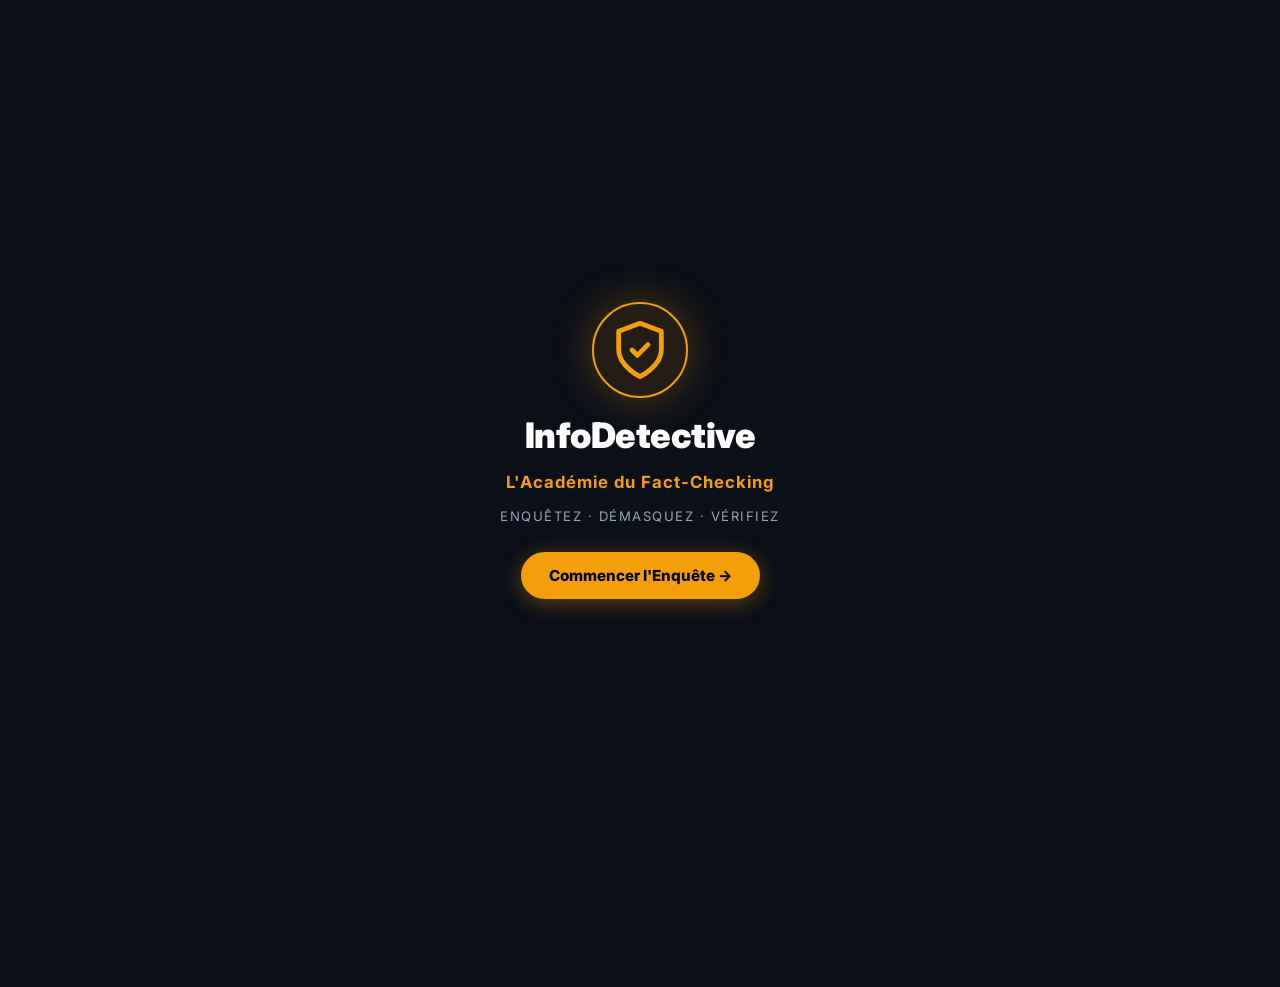
==== commit b1e6c8d2: "Expand badge gallery to 14 distinct badges and fix English localization across Trophies and Profile " ====
--- a/app/static/index.html
+++ b/app/static/index.html
@@ -346,52 +346,31 @@
     <section id="screen-trophies" class="screen">
         <div class="trophies-container">
             <div class="trophies-header">
-                <h1 class="trophies-title">Trophées & Distinctions</h1>
-                <p class="trophies-subtitle">Collectionnez vos insignes de détective au fil des affaires résolues.</p>
+                <h1 class="trophies-title" data-i18n="trophies-title">Trophées & Distinctions</h1>
+                <p class="trophies-subtitle" data-i18n="trophies-subtitle">Collectionnez vos insignes de détective au fil des affaires résolues.</p>
             </div>
 
             <!-- Stats Overview Card -->
             <div class="stats-overview-card">
                 <div class="stat-item">
                     <span class="stat-val" id="stat-solved-count">0/10</span>
-                    <span class="stat-lbl">Affaires Résolues</span>
+                    <span class="stat-lbl" data-i18n="stat-solved-label">Affaires Résolues</span>
                 </div>
                 <div class="stat-divider"></div>
                 <div class="stat-item">
                     <span class="stat-val" id="stat-precision-score">0%</span>
-                    <span class="stat-lbl">Précision Moyenne</span>
+                    <span class="stat-lbl" data-i18n="stat-precision-label">Précision Moyenne</span>
                 </div>
                 <div class="stat-divider"></div>
                 <div class="stat-item">
                     <span class="stat-val" id="stat-badges-unlocked">0</span>
-                    <span class="stat-lbl">Badges Débloqués</span>
+                    <span class="stat-lbl" data-i18n="stat-badges-label">Badges Débloqués</span>
                 </div>
             </div>
 
             <!-- Badges Gallery Grid -->
-            <div class="section-badge-grid-title">VOS BADGES DE DÉTECTIVE</div>
-            <div class="badges-gallery-grid" id="badges-gallery-container">
-                <div class="badge-card locked">
-                    <div class="badge-card-icon">🔍</div>
-                    <div class="badge-card-name">Vérificateur de Sources</div>
-                    <div class="badge-card-desc">Résolvez le Dossier #1 avec au moins 2 étoiles</div>
-                </div>
-                <div class="badge-card locked">
-                    <div class="badge-card-icon">⚡</div>
-                    <div class="badge-card-name">Démasqueur de Buzz</div>
-                    <div class="badge-card-desc">Résolvez le Dossier #2 avec au moins 2 étoiles</div>
-                </div>
-                <div class="badge-card locked">
-                    <div class="badge-card-icon">🛡️</div>
-                    <div class="badge-card-name">Chasseur d'Arnaques</div>
-                    <div class="badge-card-desc">Résolvez le Dossier #3 avec au moins 2 étoiles</div>
-                </div>
-                <div class="badge-card locked">
-                    <div class="badge-card-icon">🎓</div>
-                    <div class="badge-card-name">Détective d'Élite</div>
-                    <div class="badge-card-desc">Terminez les 10 dossiers d'enquête</div>
-                </div>
-            </div>
+            <div class="section-badge-grid-title" data-i18n="section-badges-title">VOS BADGES DE DÉTECTIVE</div>
+            <div class="badges-gallery-grid" id="badges-gallery-container"></div>
         </div>
     </section>
 
@@ -399,25 +378,25 @@
     <section id="screen-profile" class="screen">
         <div class="profile-container">
             <div class="profile-header">
-                <h1 class="profile-title">Profil & Paramètres</h1>
-                <p class="profile-subtitle">Personnalisez votre profil et configurez l'intelligence artificielle.</p>
+                <h1 class="profile-title" data-i18n="profile-title">Profil & Paramètres</h1>
+                <p class="profile-subtitle" data-i18n="profile-subtitle">Gérez votre identité de détective et vos préférences.</p>
             </div>
 
             <!-- Profile Name Card -->
             <div class="profile-card">
-                <h3 class="profile-card-title">Identité du Détective</h3>
+                <h3 class="profile-card-title" data-i18n="profile-card-title-id">Identité du Détective</h3>
                 <div class="profile-name-edit-group">
-                    <input type="text" id="profile-name-input" placeholder="Votre nom de détective..." autocomplete="off">
-                    <button id="btn-save-profile-name" class="btn-golden-sm">Enregistrer</button>
-                </div>
-                <div class="profile-name-saved-msg" id="profile-name-msg" hidden>✓ Pseudo enregistré</div>
+                    <input type="text" id="profile-name-input" placeholder="Votre nom de détective..." data-i18n="placeholder-profile-name" autocomplete="off">
+                    <button id="btn-save-profile-name" class="btn-golden-sm" data-i18n="btn-save-name">Enregistrer</button>
+                </div>
+                <div class="profile-name-saved-msg" id="profile-name-msg" data-i18n="profile-name-saved" hidden>✓ Pseudo enregistré</div>
             </div>
 
             <!-- Preferences Card -->
             <div class="profile-card">
-                <h3 class="profile-card-title">Préférences de Jeu</h3>
+                <h3 class="profile-card-title" data-i18n="profile-card-title-pref">Préférences de Jeu</h3>
                 <div class="preference-row">
-                    <span>Langue de l'interface</span>
+                    <span data-i18n="profile-lang-label">Langue de l'interface</span>
                     <button id="btn-lang-toggle-profile" class="lang-pill-btn">Français (FR)</button>
                 </div>
             </div>
--- a/app/static/css/style.css
+++ b/app/static/css/style.css
@@ -1536,13 +1536,26 @@
     align-items: center;
     text-align: center;
     gap: 8px;
+    transition: all var(--transition);
+}
+.badge-card.unlocked {
+    background: linear-gradient(135deg, rgba(30, 41, 59, 0.9) 0%, rgba(15, 23, 42, 0.9) 100%);
+    border: 1px solid var(--accent-amber);
+    box-shadow: 0 4px 14px rgba(245, 158, 11, 0.2);
+}
+.badge-card.unlocked .badge-card-name {
+    color: var(--accent-amber);
+}
+.badge-card.unlocked .badge-card-desc {
+    color: #10B981;
+    font-weight: 600;
 }
 .badge-card.locked {
-    opacity: 0.5;
-    filter: grayscale(0.8);
+    opacity: 0.45;
+    filter: grayscale(0.85);
 }
 .badge-card-icon {
-    font-size: 1.8rem;
+    font-size: 1.9rem;
 }
 .badge-card-name {
     font-size: 0.85rem;
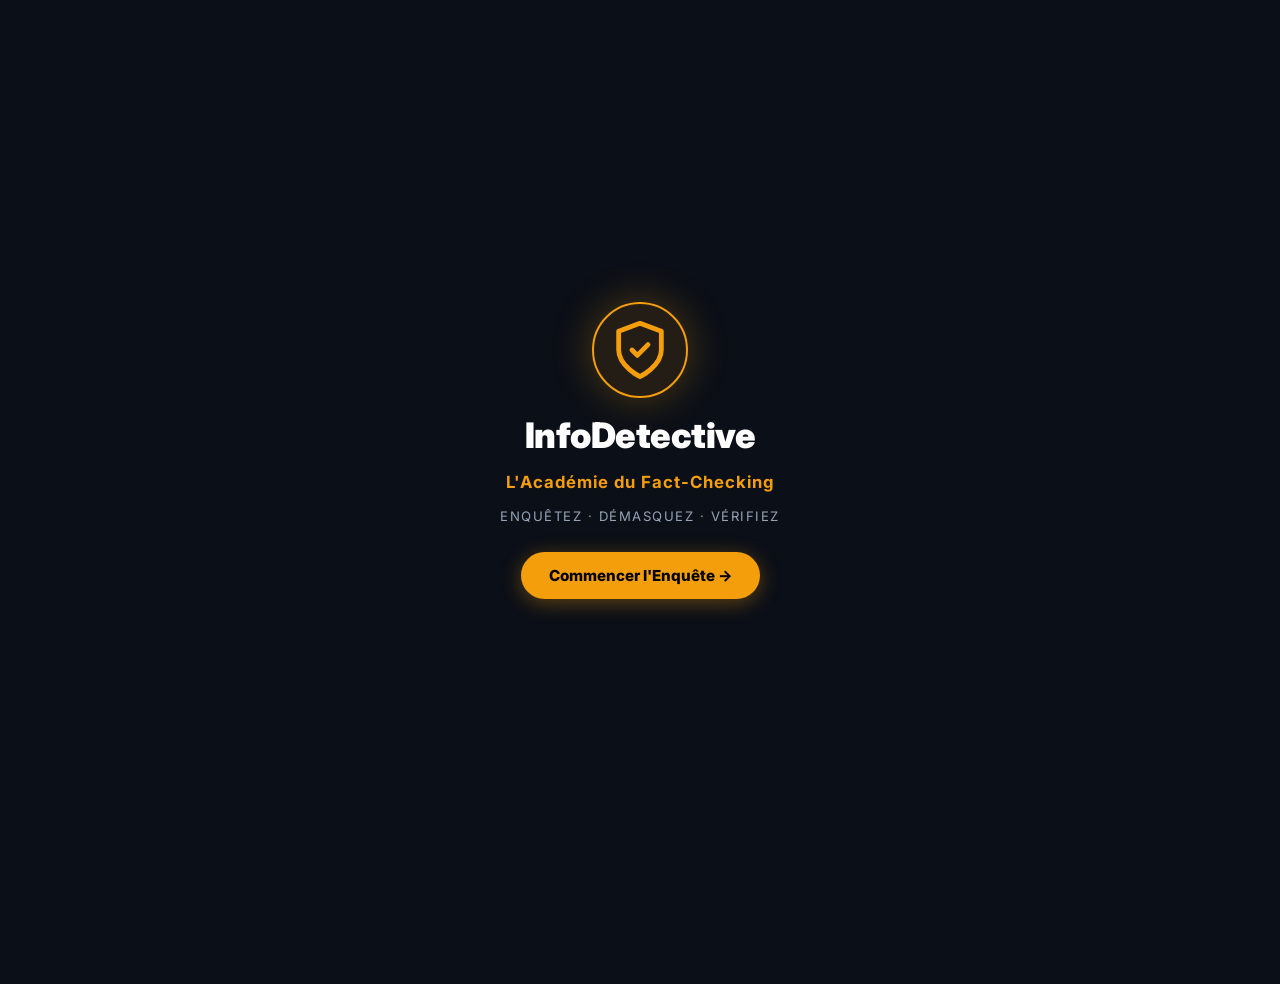
==== commit def3166e: "Implement custom in-app confirmation modal and toast for progress reset" ====
--- a/app/static/index.html
+++ b/app/static/index.html
@@ -8,7 +8,7 @@
     <link rel="preconnect" href="https://fonts.googleapis.com">
     <link rel="preconnect" href="https://fonts.gstatic.com" crossorigin>
     <link href="https://fonts.googleapis.com/css2?family=Inter:wght@300;400;500;600;700;800&display=swap" rel="stylesheet">
-    <link rel="stylesheet" href="css/style.css?v=20260815_v15">
+    <link rel="stylesheet" href="css/style.css?v=20260816_v28">
     <meta name="theme-color" content="#0B0F17">
 </head>
 <body>
@@ -399,6 +399,13 @@
                     <span data-i18n="profile-lang-label">Langue de l'interface</span>
                     <button id="btn-lang-toggle-profile" class="lang-pill-btn">Français (FR)</button>
                 </div>
+            </div>
+
+            <!-- Reset Progress Card -->
+            <div class="profile-card">
+                <h3 class="profile-card-title" data-i18n="profile-card-title-reset">Gestion des données</h3>
+                <p class="profile-card-desc" data-i18n="profile-card-desc-reset" style="font-size:0.82rem; color:var(--text-muted); margin-bottom: 8px;">Réinitialiser vos enquêtes, scores et badges pour recommencer à zéro.</p>
+                <button id="btn-reset-progress" class="btn-outline-danger-sm" data-i18n="btn-reset-progress">🔄 Réinitialiser la progression</button>
             </div>
         </div>
     </section>
@@ -436,14 +443,33 @@
     </div>
 </div>
 
-<script src="js/api.js?v=20260815_v12"></script>
-<script src="js/translations.js?v=20260815_v12"></script>
-<script src="js/data.js?v=20260815_v12"></script>
-<script src="js/data2.js?v=20260815_v12"></script>
-<script src="js/progress.js?v=20260815_v12"></script>
-<script src="js/evidence.js?v=20260815_v12"></script>
-<script src="js/chat.js?v=20260815_v12"></script>
-<script src="js/verdict.js?v=20260815_v12"></script>
-<script src="js/app.js?v=20260815_v12"></script>
+<!-- Custom In-App Reset Confirmation Modal -->
+<div id="reset-confirm-modal" class="modal" hidden>
+    <div class="modal-backdrop" id="reset-modal-backdrop"></div>
+    <div class="custom-confirm-card">
+        <div class="custom-confirm-icon-box">
+            <svg xmlns="http://www.w3.org/2000/svg" width="32" height="32" viewBox="0 0 24 24" fill="none" stroke="#EF4444" stroke-width="2" stroke-linecap="round" stroke-linejoin="round"><path d="M10.29 3.86L1.82 18a2 2 0 0 0 1.71 3h16.94a2 2 0 0 0 1.71-3L13.71 3.86a2 2 0 0 0-3.42 0z"></path><line x1="12" y1="9" x2="12" y2="13"></line><line x1="12" y1="17" x2="12.01" y2="17"></line></svg>
+        </div>
+        <h3 class="custom-confirm-title" data-i18n="reset-modal-title">Réinitialiser la progression ?</h3>
+        <p class="custom-confirm-desc" data-i18n="reset-modal-desc">Toutes vos affaires résolues, vos scores de précision et vos badges débloqués seront définitivement effacés. Cette action est irréversible.</p>
+        <div class="custom-confirm-actions">
+            <button id="btn-cancel-reset" class="btn-cancel-modal" data-i18n="btn-cancel">Annuler</button>
+            <button id="btn-confirm-reset-action" class="btn-danger-modal" data-i18n="btn-confirm-reset">Oui, tout réinitialiser</button>
+        </div>
+    </div>
+</div>
+
+<!-- Custom In-App Notification Toast -->
+<div id="in-app-toast" class="in-app-toast" hidden></div>
+
+<script src="js/api.js?v=20260816_v28"></script>
+<script src="js/translations.js?v=20260816_v28"></script>
+<script src="js/data.js?v=20260816_v28"></script>
+<script src="js/data2.js?v=20260816_v28"></script>
+<script src="js/progress.js?v=20260816_v28"></script>
+<script src="js/evidence.js?v=20260816_v28"></script>
+<script src="js/chat.js?v=20260816_v28"></script>
+<script src="js/verdict.js?v=20260816_v28"></script>
+<script src="js/app.js?v=20260816_v28"></script>
 </body>
 </html>
--- a/app/static/css/style.css
+++ b/app/static/css/style.css
@@ -867,6 +867,108 @@
     box-shadow: 0 4px 20px rgba(0,0,0,0.5);
 }
 
+/* Custom In-App Confirmation Modal */
+.custom-confirm-card {
+    background: #111827;
+    border: 1px solid rgba(239, 68, 68, 0.4);
+    border-radius: var(--radius-lg);
+    width: 90vw;
+    max-width: 440px;
+    padding: 28px 24px;
+    display: flex;
+    flex-direction: column;
+    align-items: center;
+    text-align: center;
+    position: relative;
+    z-index: 1001;
+    box-shadow: 0 20px 50px rgba(0, 0, 0, 0.85), 0 0 24px rgba(239, 68, 68, 0.15);
+    animation: modalPop 0.25s cubic-bezier(0.175, 0.885, 0.32, 1.275);
+}
+.custom-confirm-icon-box {
+    width: 60px;
+    height: 60px;
+    border-radius: 50%;
+    background: rgba(239, 68, 68, 0.12);
+    border: 1px solid rgba(239, 68, 68, 0.3);
+    display: flex;
+    align-items: center;
+    justify-content: center;
+    margin-bottom: 16px;
+}
+.custom-confirm-title {
+    font-size: 1.25rem;
+    font-weight: 800;
+    color: var(--text-main);
+    margin-bottom: 8px;
+}
+.custom-confirm-desc {
+    font-size: 0.88rem;
+    color: var(--text-muted);
+    line-height: 1.55;
+    margin-bottom: 24px;
+}
+.custom-confirm-actions {
+    display: flex;
+    gap: 12px;
+    width: 100%;
+}
+.btn-cancel-modal {
+    flex: 1;
+    background: rgba(255, 255, 255, 0.06);
+    border: 1px solid var(--border-color);
+    color: var(--text-main);
+    font-size: 0.88rem;
+    font-weight: 700;
+    padding: 12px;
+    border-radius: var(--radius-md);
+    cursor: pointer;
+    transition: all var(--transition);
+}
+.btn-cancel-modal:hover {
+    background: rgba(255, 255, 255, 0.12);
+}
+.btn-danger-modal {
+    flex: 1.2;
+    background: #EF4444;
+    border: none;
+    color: #FFFFFF;
+    font-size: 0.88rem;
+    font-weight: 800;
+    padding: 12px;
+    border-radius: var(--radius-md);
+    cursor: pointer;
+    box-shadow: 0 4px 14px rgba(239, 68, 68, 0.4);
+    transition: all var(--transition);
+}
+.btn-danger-modal:hover {
+    background: #DC2626;
+    transform: translateY(-1px);
+}
+
+/* In-App Toast Notification */
+.in-app-toast {
+    position: fixed;
+    bottom: 30px;
+    left: 50%;
+    transform: translateX(-50%) translateY(20px);
+    background: #064E3B;
+    border: 1px solid #10B981;
+    color: #ECFDF5;
+    font-size: 0.9rem;
+    font-weight: 700;
+    padding: 12px 24px;
+    border-radius: var(--radius-pill);
+    box-shadow: 0 10px 25px rgba(0, 0, 0, 0.6);
+    z-index: 99999;
+    opacity: 0;
+    pointer-events: none;
+    transition: all 0.3s cubic-bezier(0.175, 0.885, 0.32, 1.275);
+}
+.in-app-toast.show {
+    opacity: 1;
+    transform: translateX(-50%) translateY(0);
+}
+
 /* Bottom Round Input Bar */
 .chat-input-bar {
     display: none;
@@ -1636,6 +1738,22 @@
     border-radius: var(--radius-md);
     flex-shrink: 0;
 }
+.btn-outline-danger-sm {
+    background: transparent;
+    border: 1px solid rgba(239, 68, 68, 0.4);
+    color: #EF4444;
+    font-size: 0.82rem;
+    font-weight: 700;
+    padding: 10px 16px;
+    border-radius: var(--radius-md);
+    cursor: pointer;
+    transition: all var(--transition);
+    align-self: flex-start;
+}
+.btn-outline-danger-sm:hover {
+    background: rgba(239, 68, 68, 0.12);
+    border-color: #EF4444;
+}
 .api-status-badge {
     font-size: 0.68rem;
     font-weight: 700;
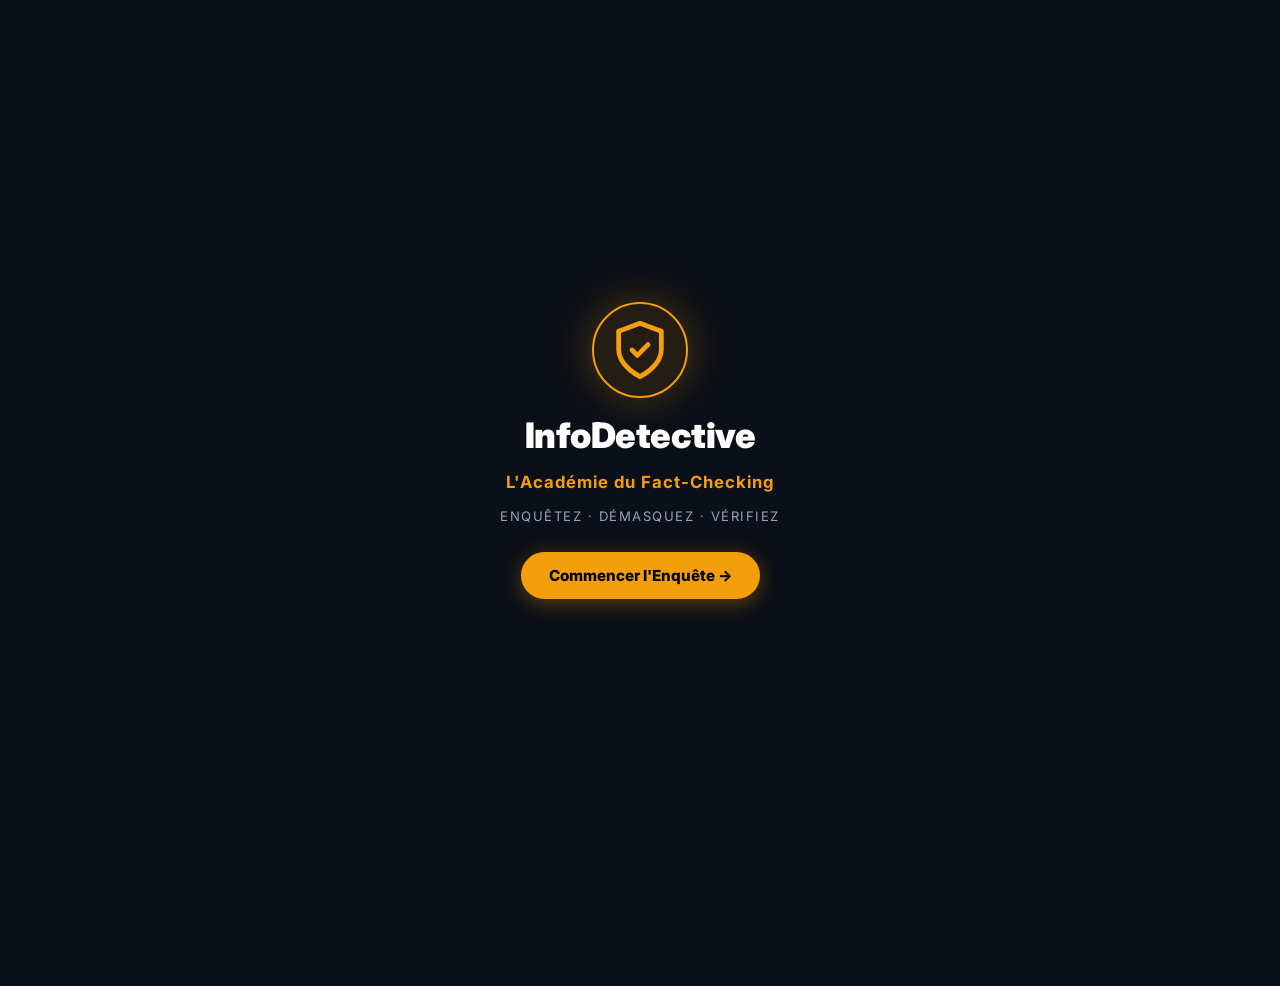
==== commit e9688b50: "Remove spoilers from case briefs and fix static image route and fallbacks for evidence screenshots" ====
--- a/app/static/index.html
+++ b/app/static/index.html
@@ -8,7 +8,7 @@
     <link rel="preconnect" href="https://fonts.googleapis.com">
     <link rel="preconnect" href="https://fonts.gstatic.com" crossorigin>
     <link href="https://fonts.googleapis.com/css2?family=Inter:wght@300;400;500;600;700;800&display=swap" rel="stylesheet">
-    <link rel="stylesheet" href="css/style.css?v=20260816_v28">
+    <link rel="stylesheet" href="css/style.css?v=20260816_v35">
     <meta name="theme-color" content="#0B0F17">
 </head>
 <body>
@@ -462,14 +462,14 @@
 <!-- Custom In-App Notification Toast -->
 <div id="in-app-toast" class="in-app-toast" hidden></div>
 
-<script src="js/api.js?v=20260816_v28"></script>
-<script src="js/translations.js?v=20260816_v28"></script>
-<script src="js/data.js?v=20260816_v28"></script>
-<script src="js/data2.js?v=20260816_v28"></script>
-<script src="js/progress.js?v=20260816_v28"></script>
-<script src="js/evidence.js?v=20260816_v28"></script>
-<script src="js/chat.js?v=20260816_v28"></script>
-<script src="js/verdict.js?v=20260816_v28"></script>
-<script src="js/app.js?v=20260816_v28"></script>
+<script src="js/api.js?v=20260816_v35"></script>
+<script src="js/translations.js?v=20260816_v35"></script>
+<script src="js/data.js?v=20260816_v35"></script>
+<script src="js/data2.js?v=20260816_v35"></script>
+<script src="js/progress.js?v=20260816_v35"></script>
+<script src="js/evidence.js?v=20260816_v35"></script>
+<script src="js/chat.js?v=20260816_v35"></script>
+<script src="js/verdict.js?v=20260816_v35"></script>
+<script src="js/app.js?v=20260816_v35"></script>
 </body>
 </html>
--- a/app/static/css/style.css
+++ b/app/static/css/style.css
@@ -823,7 +823,8 @@
     display: flex;
     flex-direction: column;
     position: relative;
-    z-index: 1001;
+    z-index: 10002;
+    margin: auto;
     overflow: hidden;
     padding: 16px;
     box-shadow: 0 16px 40px rgba(0, 0, 0, 0.8);
@@ -880,7 +881,8 @@
     align-items: center;
     text-align: center;
     position: relative;
-    z-index: 1001;
+    z-index: 10002;
+    margin: auto;
     box-shadow: 0 20px 50px rgba(0, 0, 0, 0.85), 0 0 24px rgba(239, 68, 68, 0.15);
     animation: modalPop 0.25s cubic-bezier(0.175, 0.885, 0.32, 1.275);
 }
@@ -1433,8 +1435,33 @@
     object-fit: contain !important;
     object-position: top center !important;
 }
-.modal[hidden] { display: none; }
-.modal-backdrop { position: absolute; inset: 0; background: rgba(0,0,0,0.8); backdrop-filter: blur(4px); }
+.modal {
+    position: fixed;
+    top: 0;
+    left: 0;
+    right: 0;
+    bottom: 0;
+    z-index: 10000;
+    display: flex;
+    align-items: center;
+    justify-content: center;
+    padding: 16px;
+    box-sizing: border-box;
+}
+.modal[hidden] {
+    display: none !important;
+}
+.modal-backdrop {
+    position: fixed;
+    top: 0;
+    left: 0;
+    right: 0;
+    bottom: 0;
+    background: rgba(0, 0, 0, 0.8);
+    backdrop-filter: blur(6px);
+    -webkit-backdrop-filter: blur(6px);
+    z-index: 10001;
+}
 /* --- SPLASH SCREEN INTRO ANIMATION --- */
 .splash-screen-overlay {
     position: fixed;
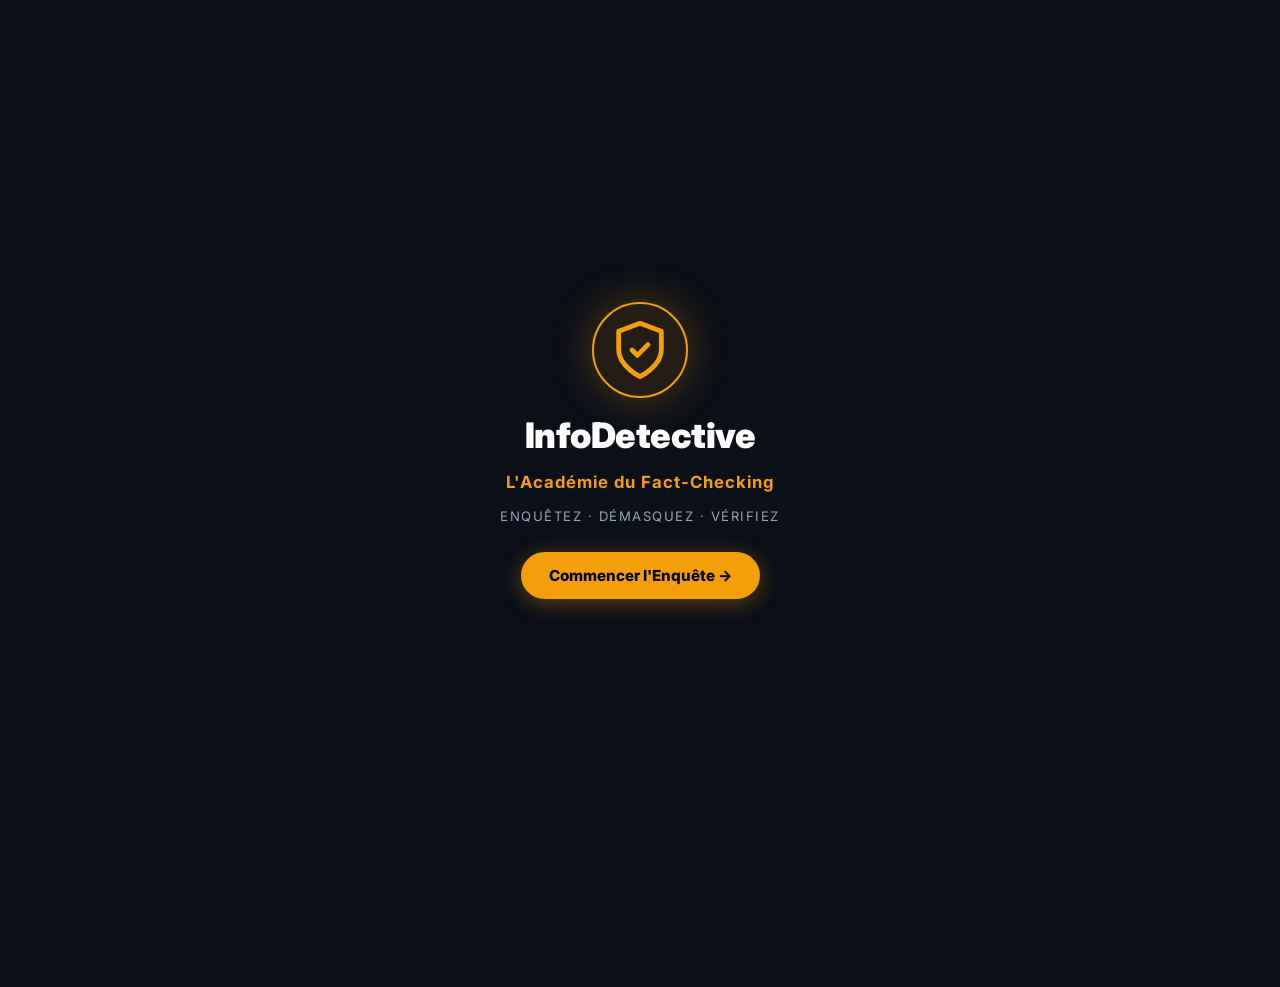
==== commit cff6a735: "Fix API endpoint origin for Render backend, fix witness roleplay prompts, and improve evidence image" ====
--- a/app/static/index.html
+++ b/app/static/index.html
@@ -8,7 +8,7 @@
     <link rel="preconnect" href="https://fonts.googleapis.com">
     <link rel="preconnect" href="https://fonts.gstatic.com" crossorigin>
     <link href="https://fonts.googleapis.com/css2?family=Inter:wght@300;400;500;600;700;800&display=swap" rel="stylesheet">
-    <link rel="stylesheet" href="css/style.css?v=20260816_v35">
+    <link rel="stylesheet" href="css/style.css?v=20260816_v40">
     <meta name="theme-color" content="#0B0F17">
 </head>
 <body>
@@ -462,14 +462,14 @@
 <!-- Custom In-App Notification Toast -->
 <div id="in-app-toast" class="in-app-toast" hidden></div>
 
-<script src="js/api.js?v=20260816_v35"></script>
-<script src="js/translations.js?v=20260816_v35"></script>
-<script src="js/data.js?v=20260816_v35"></script>
-<script src="js/data2.js?v=20260816_v35"></script>
-<script src="js/progress.js?v=20260816_v35"></script>
-<script src="js/evidence.js?v=20260816_v35"></script>
-<script src="js/chat.js?v=20260816_v35"></script>
-<script src="js/verdict.js?v=20260816_v35"></script>
-<script src="js/app.js?v=20260816_v35"></script>
+<script src="js/api.js?v=20260816_v40"></script>
+<script src="js/translations.js?v=20260816_v40"></script>
+<script src="js/data.js?v=20260816_v40"></script>
+<script src="js/data2.js?v=20260816_v40"></script>
+<script src="js/progress.js?v=20260816_v40"></script>
+<script src="js/evidence.js?v=20260816_v40"></script>
+<script src="js/chat.js?v=20260816_v40"></script>
+<script src="js/verdict.js?v=20260816_v40"></script>
+<script src="js/app.js?v=20260816_v40"></script>
 </body>
 </html>
--- a/app/static/css/style.css
+++ b/app/static/css/style.css
@@ -1457,10 +1457,125 @@
     left: 0;
     right: 0;
     bottom: 0;
-    background: rgba(0, 0, 0, 0.8);
-    backdrop-filter: blur(6px);
-    -webkit-backdrop-filter: blur(6px);
+    background: rgba(0, 0, 0, 0.82);
+    backdrop-filter: blur(8px);
+    -webkit-backdrop-filter: blur(8px);
     z-index: 10001;
+}
+.modal-content {
+    background: #111827;
+    border: 1px solid rgba(245, 158, 11, 0.4);
+    border-radius: var(--radius-lg);
+    width: 92vw;
+    max-width: 540px;
+    max-height: 88vh;
+    overflow-y: auto;
+    padding: 24px 20px;
+    position: relative;
+    z-index: 10002;
+    margin: auto;
+    box-shadow: 0 20px 50px rgba(0, 0, 0, 0.9), 0 0 20px rgba(245, 158, 11, 0.1);
+    animation: modalPop 0.25s ease-out;
+}
+.modal-close {
+    position: absolute;
+    top: 12px;
+    right: 14px;
+    background: rgba(255, 255, 255, 0.08);
+    border: 1px solid var(--border-color);
+    color: var(--text-main);
+    width: 32px;
+    height: 32px;
+    border-radius: 50%;
+    font-size: 1.2rem;
+    display: flex;
+    align-items: center;
+    justify-content: center;
+    cursor: pointer;
+    z-index: 10;
+    transition: all 0.2s;
+}
+.modal-close:hover {
+    background: rgba(255, 255, 255, 0.2);
+    transform: scale(1.05);
+}
+.evidence-detail {
+    display: flex;
+    flex-direction: column;
+    gap: 12px;
+}
+.evidence-detail-type {
+    font-size: 0.75rem;
+    font-weight: 800;
+    letter-spacing: 1px;
+    color: var(--accent-amber);
+    text-transform: uppercase;
+}
+.evidence-detail h3 {
+    font-size: 1.15rem;
+    font-weight: 800;
+    color: var(--text-main);
+    margin: 0;
+    padding-right: 28px;
+}
+#modal-evidence-image {
+    width: 100%;
+    margin: 6px 0;
+}
+.evidence-image-preview-wrap {
+    background: #0B0F17;
+    border: 1px solid var(--border-color);
+    border-radius: 10px;
+    padding: 12px;
+    display: flex;
+    flex-direction: column;
+    align-items: center;
+    gap: 8px;
+    cursor: pointer;
+    transition: all 0.2s ease;
+}
+.evidence-image-preview-wrap:hover {
+    border-color: var(--accent-amber);
+    background: #0F172A;
+    box-shadow: 0 4px 16px rgba(245, 158, 11, 0.15);
+}
+.evidence-preview-img {
+    max-width: 100%;
+    max-height: 340px;
+    object-fit: contain;
+    border-radius: 6px;
+    image-rendering: -webkit-optimize-contrast;
+    image-rendering: crisp-edges;
+    box-shadow: 0 4px 16px rgba(0, 0, 0, 0.6);
+}
+.evidence-zoom-hint {
+    font-size: 0.75rem;
+    color: var(--accent-amber);
+    font-weight: 700;
+    display: flex;
+    align-items: center;
+    gap: 4px;
+}
+.evidence-text-doc {
+    font-family: 'Courier New', monospace;
+    font-size: 0.85rem;
+    line-height: 1.5;
+    color: var(--text-main);
+    background: #0B0F17;
+    border: 1px solid var(--border-color);
+    border-radius: 8px;
+    padding: 14px;
+    white-space: pre-wrap;
+    word-break: break-word;
+}
+#modal-evidence-description {
+    font-size: 0.88rem;
+    line-height: 1.55;
+    color: var(--text-muted);
+    background: rgba(255, 255, 255, 0.03);
+    border-radius: 8px;
+    padding: 12px;
+    border: 1px solid rgba(255, 255, 255, 0.05);
 }
 /* --- SPLASH SCREEN INTRO ANIMATION --- */
 .splash-screen-overlay {
